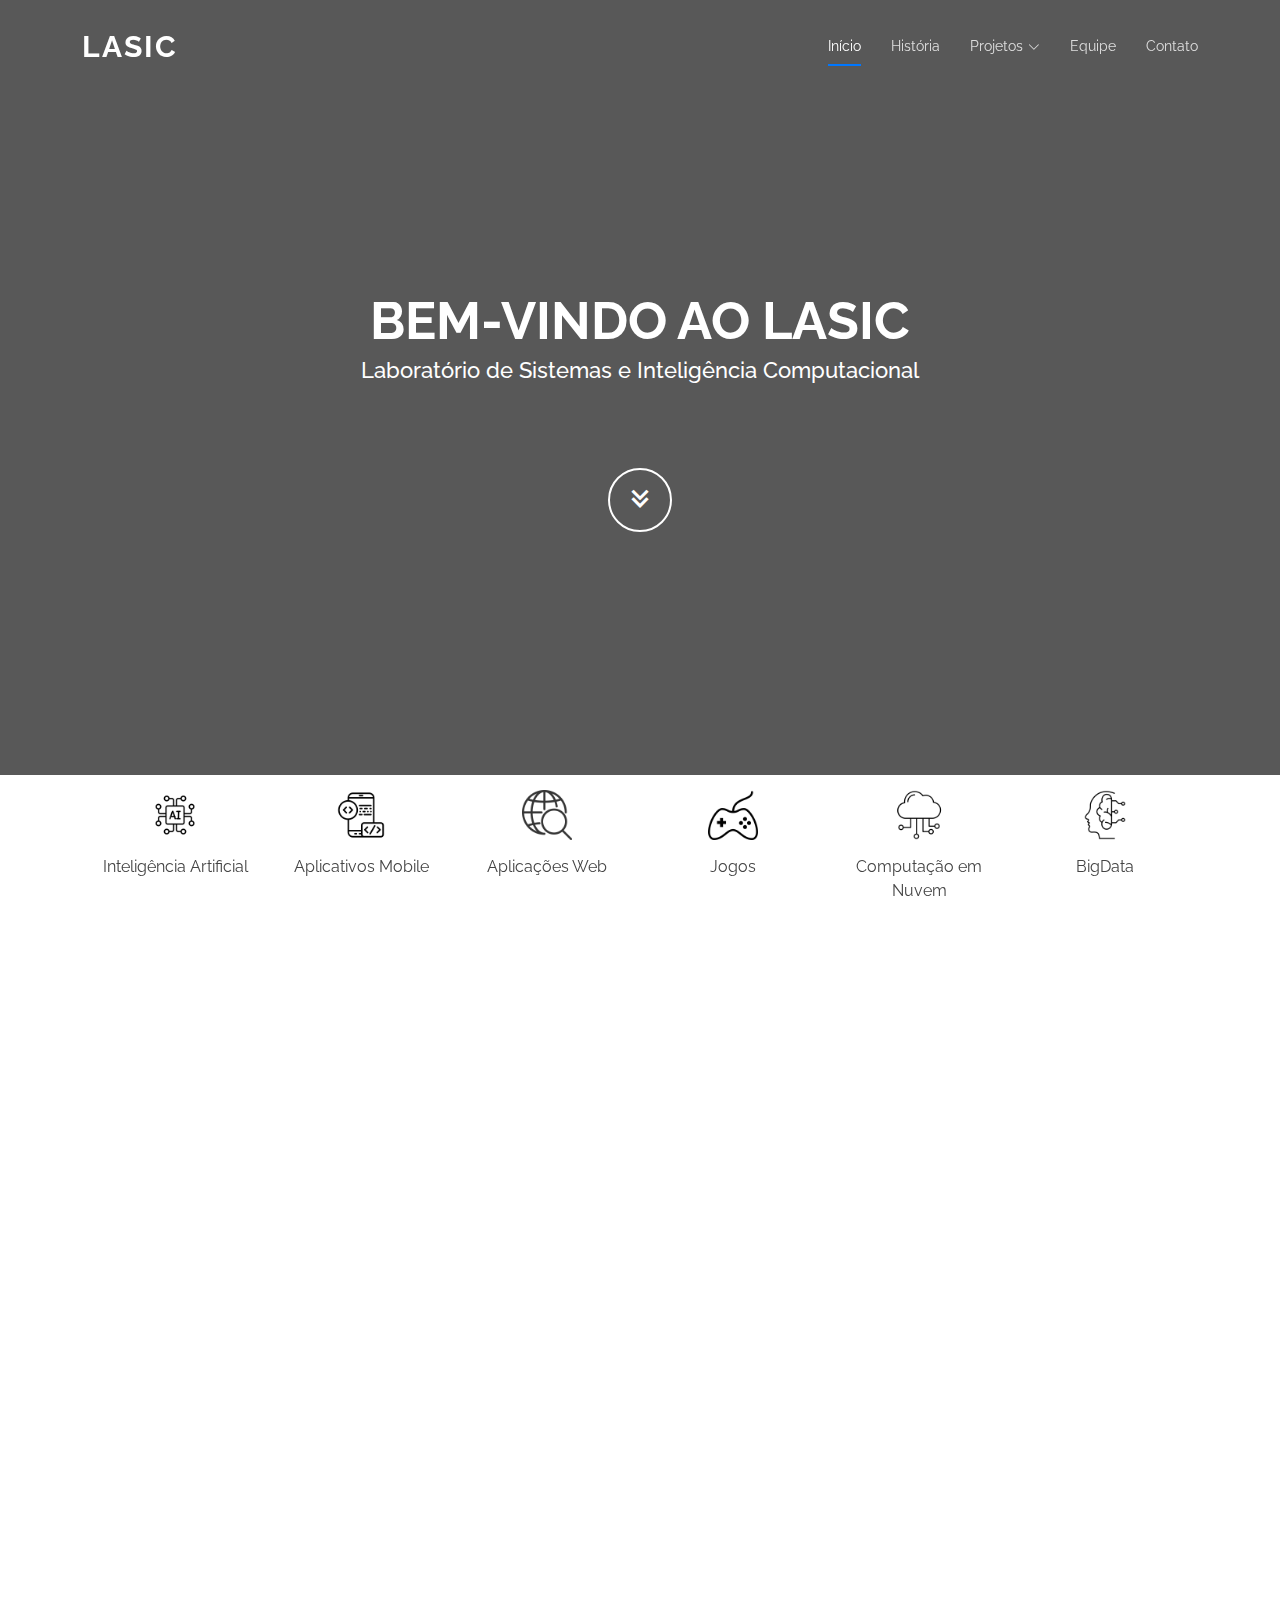
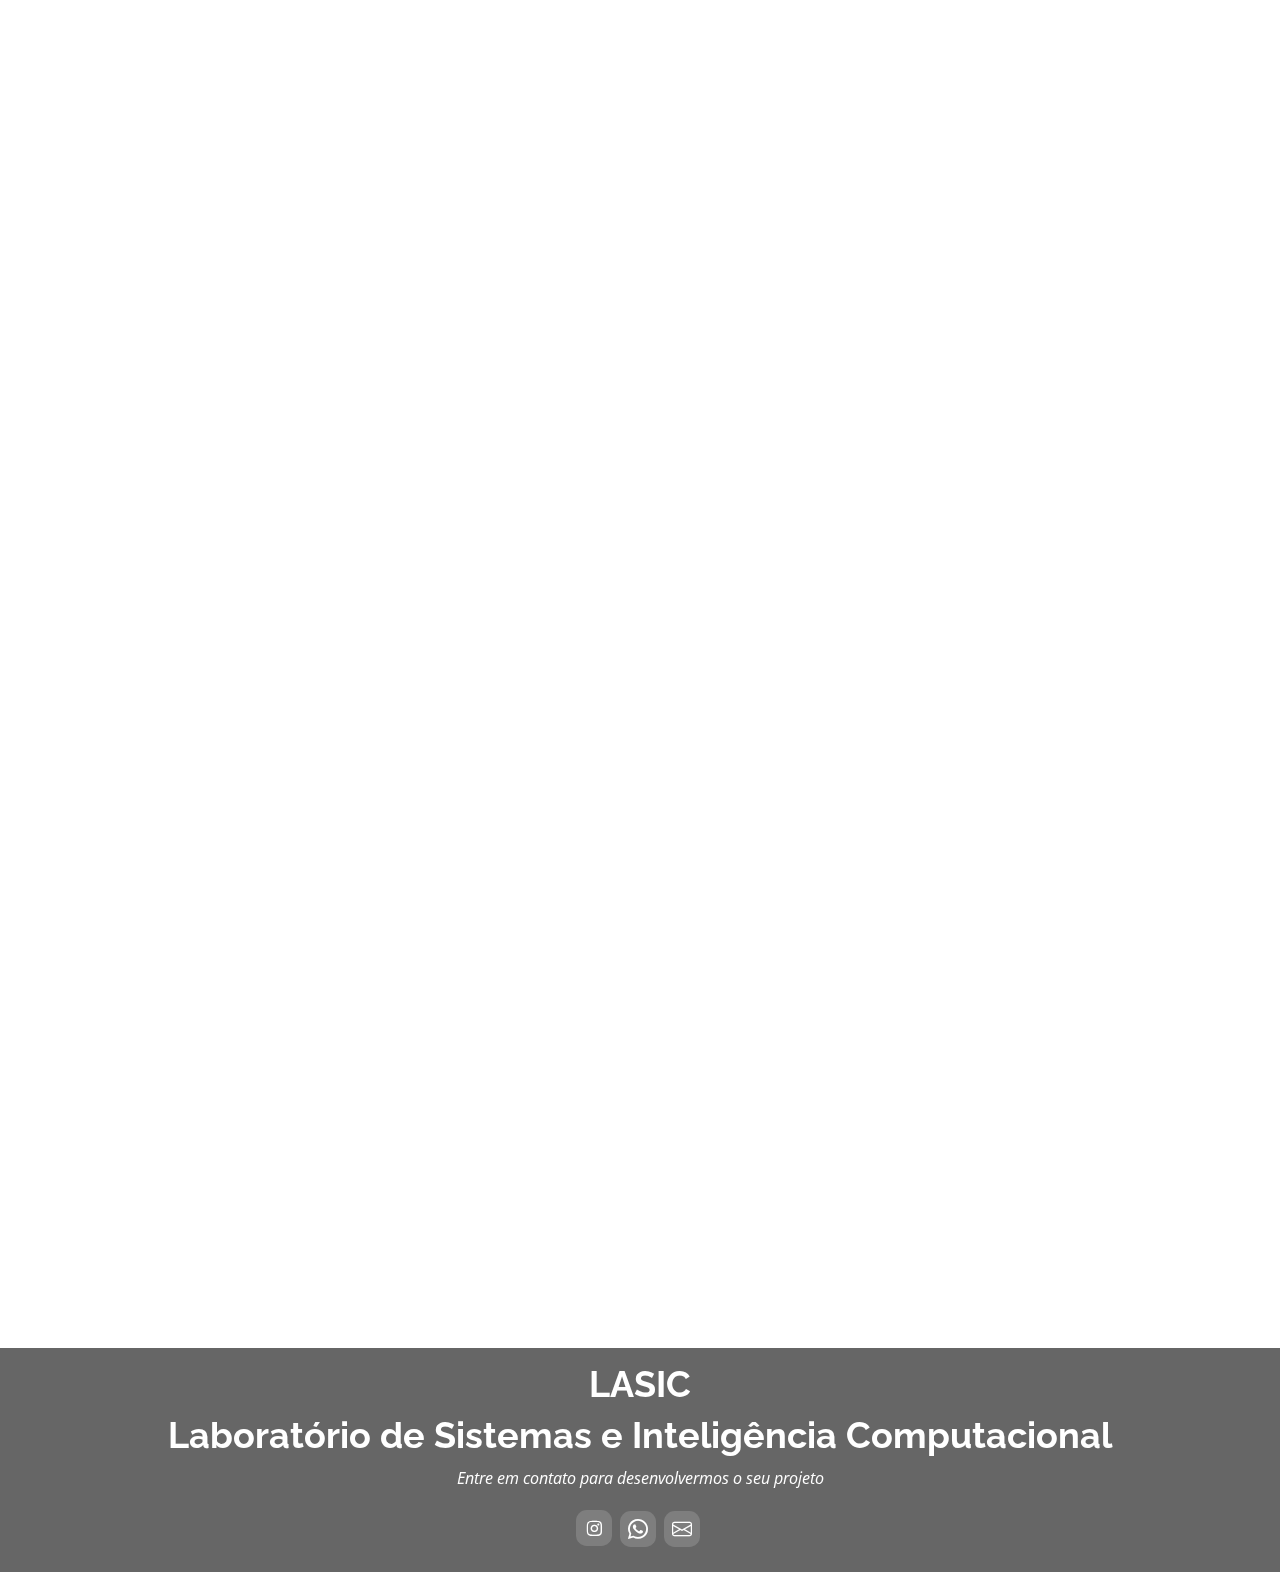
==== index.html @ ed7931cc "(letdev): development pop up chat" ====
<!DOCTYPE html>
<html lang="pt-BR">

<head>
  <meta charset="utf-8">
  <meta name="viewport" content="width=device-width, initial-scale=1, minimum-scale=1, maximum-scale=1" />

  <title>LASIC - Laboratório de Sistemas e Inteligência Computacional</title>
  <meta
    content="O LASIC (Laboratório de Sistemas e Inteligência Computacional) tem o objetivo de desenvolver soluções inovadoras que permitam transformar ideias em soluções para problemas enfrentados por pessoas e empresas."
    name="description">
  <meta content="Laboratório, Sistemas, Inteligencia, Computacional" name="keywords">

  <!-- Favicons -->
  <link href="assets/img/logo/LOGO LASIC.png" rel="icon">
  <link href="assets/img/logo/LOGO LASIC.png" rel="apple-touch-icon">

  <!-- Google Fonts -->
  <link
    href="https://fonts.googleapis.com/css?family=Open+Sans:300,300i,400,400i,600,600i,700,700i|Raleway:300,300i,400,400i,500,500i,600,600i,700,700i|Poppins:300,300i,400,400i,500,500i,600,600i,700,700i"
    rel="stylesheet">

  <!-- Vendor CSS Files -->
  <link href="assets/vendor/aos/aos.css" rel="stylesheet"> <!--Efeito subindo-->
  <link href="assets/vendor/bootstrap/css/bootstrap.min.css" rel="stylesheet"> <!--Ajusta imagens-->
  <link href="assets/vendor/bootstrap-icons/bootstrap-icons.css" rel="stylesheet"> <!--biblioteca de icones-->
  <link href="assets/vendor/boxicons/css/boxicons.min.css" rel="stylesheet"> <!--biblioteca icone hero-->
  <link href="assets/css/variables.css" rel="stylesheet">

  <!-- Template Main CSS File -->
  <link href="assets/css/style.css" rel="stylesheet">

  <!-- Template Chat CSS File -->
   <link rel="stylesheet" href="assets/css/chat.css">
</head>

<body>

  <!-- ======= Header ======= -->
  <header id="header" class="fixed-top d-flex justify-content-center header-transparent">
    <div class="container d-flex justify-content-between align-items-center position-relative">

      <div class="logo">
        <h1 class="text-light"><a href="index.html">LASIC</a></h1>
      </div>

      <nav id="navbar" class="navbar">
        <ul>
          <li><a class="nav-link scrollto active" href="#hero">Início</a></li>
          <li><a class="nav-link scrollto" href="#about">História</a></li>
          <li class="dropdown"><a href="#project"><span>Projetos</span> <i class="bi bi-chevron-down"></i></a>
            <ul>
              <li><a href="tcc.html">Artigos e TCC's</a></li>
              <li><a href="ic.html">Iniciação Científica</a></li>
              <li><a href="parcerias.html">Parcerias</a></li>
              <li><a href="evento.html">Extensão e Eventos</a></li>
            </ul>
          <li><a class="nav-link scrollto" href="equipe.html">Equipe</a></li>
          <li><a class="nav-link scrollto" href="#contact">Contato</a></li>
        </ul>
        <i class="bi bi-list mobile-nav-toggle"></i>
      </nav><!-- .navbar -->
    </div>
  </header><!-- End Header -->

  <!-- ======= Hero Section ======= -->
  <section id="hero" class="d-flex flex-column justify-content-center align-items-center">
    <div style="text-align: justify;" class="container text-center text-md-left" data-aos="fade-up">
      <h1>BEM-VINDO AO LASIC</h1>
      <h5>Laboratório de Sistemas e Inteligência Computacional</h5>
      <a href="#about" class="btn-get-started scrollto"><i class="bx bx-chevrons-down"></i></a>
    </div>
  </section><!-- End Hero -->

  <main id="main">

    <!-- ======= technology Section ======= -->
    <section id="tech" class="tech section-bg">
      <div class="container">

        <div class="row" data-aos="zoom-in">
          <ul>
            <li><img class="icon-image" src="assets\img\Icones\ia\ia.png"><br />Inteligência Artificial</li>
            <li><img class="icon-image" src="assets\img\Icones\mobile\mobile.png"><br />Aplicativos Mobile</li>
            <li><img class="icon-image" src="assets\img\Icones\web\web.png"><br />Aplicações Web</li>
            <li><img class="icon-image" src="assets\img\Icones\game\games.png"><br />Jogos</li>
            <li><img class="icon-image" src="assets\img\Icones\comp_nuvem\comp_nuvem.png"><br />Computação em Nuvem</li>
            <li><img class="icon-image" src="assets\img\Icones\bigdata\bigdata.png"><br />BigData</li>
          </ul>
        </div>

      </div>
    </section><!-- End technology Section -->

    <!-- ======= About Section ======= -->
    <section id="about" class="about">
      <div class="container" data-aos="fade-up">

        <div class="section-title">
          <h2>HISTÓRIA</h2>
        </div>

        <div class="row">
          <div class="col-xl-4 col-lg-4">
            <img src="assets/img/lab/lasic_caninde.jpg" class="img-lab" alt="">
            <img src="assets\img\lab\lasic_marac.jpg" class="img-lab" alt="" width="300" height="300">
          </div>

          <div style="text-align: justify;" class="col-xl-8 pt-0">
            <p>
              A partir da amizade, afinidade e o desejo de fazer um trabalho de software dentro do curso superior em
              Tecnologia em Redes de computadores no IFCE - Canindé, em 2014, os professores Henrique Leitão, Alisson
              Linhares e Alysson Bonetti iniciaram o projeto Feed de Notícias que acabou vindo a ser a semente para se
              criar um laboratório, onde pudessem ser executados projetos de software e possibilitasse impulsionar os
              alunos que tinham afinidade com as áreas.
            </p>

            <p>
              O LASIC surge oficialmente em 2015 no Campus Canindé, sendo destinado a fornecer condições de
              desenvolver projetos de iniciação científica como PIBIC, PIBIT, Extensão, e com estímulos Externos em
              parcerias com empresas, fomentando a interdisciplinaridade entre disciplinas e cursos, aproveitando
              também esses projetos como Trabalhos de Conclusão de Curso (TCC) dos cursos superiores do campus. Essa
              história vem rendendo bons frutos, uma vez que já teve a participação de mais de 30 alunos bolsistas e
              voluntários, diversos TCCs, artigos, indicações de prêmios internacionais, projetos de pesquisas,
              inovações tecnológicas, softwares, jogos e eventos.
            </p>

            <p>
              Em 2019, o professor Henrique Leitão foi transferido para o campus Maracanaú, onde desloca o LASIC e
              inicia um novo ciclo no local. Com o foco de aproximar ensino e prática, o LASIC tem o objetivo de
              desenvolver soluções inovadoras que permitam transformar ideias em soluções para problemas enfrentados
              por pessoas e empresas. A finalidade é gerar oportunidades aos alunos, professores e colaboradores para
              se desenvolverem tecnicamente através de projetos tecnológicos que impactem as pessoas e à sociedade.
              Atualmente, o laboratório concentra-se no desenvolvimento de novos projetos nas áreas de Jogos Digitais,
              Softwares e Inteligência Artificial.
            </p>
          </div>
        </div>
      </div>
    </section><!-- End About Section -->

    <!-- ======= Services Section ======= -->
    <section id="project" class="project section-bg">
      <div class="container" data-aos="fade-up">

        <div class="section-title">
          <h2>PROJETOS</h2>
        </div>

        <div class="row">
          <div class="col-xl-3 col-md-6 d-flex align-items-stretch" data-aos="zoom-in" data-aos-delay="100">
            <div class="icon-box">
              <div class="icon"><i class="bi bi-card-text"></i></div>
              <h4><a href="tcc.html">Artigos e TCC's</a></h4>
              <p> Buscamos a criação de artigos e TCCs como forma de expor
                cientificamente o que foi desenvolvido e realizado dentro dos
                projetos executados. Aproveitar o conhecimento adquirido ao
                longo do projeto pelos alunos, torna a escrita acadêmica mais
                fácil, uma vez que o aluno consegue ver a aplicação prática
                desse saber.</p>
            </div>
          </div>

          <div class="col-xl-3 col-md-6 d-flex align-items-stretch mt-4 mt-md-0" data-aos="zoom-in"
            data-aos-delay="200">
            <div class="icon-box">
              <div class="icon"><i class="bi bi-file-earmark-text"></i></div>
              <h4><a href="ic.html">Iniciação Científica</a></h4>
              <p>Os projetos de iniciação científica são parte efetiva no
                currículo acadêmicos nos alunos do laboratório, através deles
                são produzidos artigos, TCCs e produtos. Atualmente alguns
                estão em fase de desenvolvimento e devidamente cadastrados na
                plataforma NL da pró-reitora de Pesquisa e Inovação do IFCE.</p>
            </div>
          </div>

          <div class="col-xl-3 col-md-6 d-flex align-items-stretch mt-4 mt-xl-0" data-aos="zoom-in"
            data-aos-delay="300">
            <div class="icon-box">
              <div class="icon"><i class="bi bi-people-fill"></i></div>
              <h4><a href="parcerias.html">Parcerias</a></h4>
              <p>O LASIC desenvolveu projetos inovadores com financiamento da EMBRAPII, atendendo às
                demandas do setor privado. Empresas colaboraram com a execução dos projetos, proporcionando acesso a
                novas tecnologias e enriquecendo o conhecimento prático dos alunos e professores envolvidos.</p>
            </div>
          </div>

          <div class="col-xl-3 col-md-6 d-flex align-items-stretch mt-4 mt-xl-0" data-aos="zoom-in"
            data-aos-delay="400">
            <div class="icon-box">
              <div class="icon"><i class="bi bi-calendar4-event"></i></div>
              <h4><a href="evento.html">Extensão e Eventos</a></h4>
              <p> Os projetos desenvolvidos têm como objetivo estabelecer uma conexão significativa com a comunidade
                além do campus. Ao longo do tempo, uma variedade de iniciativas foi implementada, proporcionando
                conhecimento e benefícios a várias pessoas.</p>
            </div>
          </div>

        </div>

      </div>
    </section><!-- End Services Section -->

    <!-- ======= Contact Section ======= -->
    <section id="contact" class="contact">
      <div class="container" data-aos="fade-up">

        <div class="section-title">
          <h2>CONTATO</h2>
        </div>

        <div class="row no-gutters justify-content-center" data-aos="fade-up">

          <div class="col-lg-5 d-flex align-items-stretch">
            <div class="info">
              <div class="address">
                <i class="bi bi-geo-alt"></i>
                <h4>Localização:</h4>
                <p>IFCE - Bloco 3 (Ciência da Computação)</p>
                <p>Av. Parque Central, 1315, Distrito Industrial I, Maracanaú - CE, 61939-140, Brasil</p>

              </div>

              <div class="email mt-4">
                <i class="bi bi-envelope"></i>
                <h4>Email:</h4>
                <p>lasicifce@gmail.com</p>
              </div>

              <div class="phone mt-4">
                <i class="bi bi-phone"></i>
                <h4>Telefone:</h4>
                <p> +55 (85) 99773-0961</p>
              </div>

            </div>

          </div>

          <div class="col-lg-7 d-flex align-items-stretch">
            <iframe style="border:0; width: 100%; height: 100%;"
              src="https://www.google.com/maps/embed?pb=!1m18!1m12!1m3!1d3980.710870027409!2d-38.61391362635708!3d-3.872060396101729!2m3!1f0!2f0!3f0!3m2!1i1024!2i768!4f13.1!3m3!1m2!1s0x7c752117820684d%3A0x50bac00cac892a1d!2sInstituto%20Federal%20de%20Educa%C3%A7%C3%A3o%2C%20Ci%C3%AAncia%20e%20Tecnologia%20do%20Cear%C3%A1%20%7C%20Campus%20Maracana%C3%BA!5e0!3m2!1spt-BR!2sbr!4v1710796742865!5m2!1spt-BR!2sbr"
              frameborder="0" allowfullscreen>
            </iframe>
          </div>

        </div>

      </div>
    </section><!-- End Contact Section -->

  </main><!-- End #main -->

  <!-- ======= Footer ======= -->
  <footer id="footer">
    <div class="container">
      <h3>LASIC</h3>
      <h3>Laboratório de Sistemas e Inteligência Computacional</h3>
      <p>Entre em contato para desenvolvermos o seu projeto</p>
      <div class="social-links">
        <a href="https://www.instagram.com/lasicifce" target="_blank" class="instagram"><i
            class="bx bxl-instagram"></i></a>
        <a href="https://api.whatsapp.com/send?phone=558597730961" target="_blank" class="Whatsapp"><i
            class="bi bi-whatsapp"></i></a>
        <!-- <a href="#" target="_blank" class="linkedin"><i class="bi bi-linkedin"></i></a> -->
        <a href="mailto:lasicifce@gmail.com" target="_blank" class="gmail"><i class="bi bi-envelope"></i></a>
      </div>
    </div>
  </footer><!-- End Footer -->

  <div id="preloader"></div> <!--botão para subir-->
  <a href="#" class="back-to-top d-flex align-items-center justify-content-center"><i class="bi bi-arrow-up-short"></i>
  </a>

  <!-- ======= Chat ======== -->
    <div id="chat-pop">
      <span class="chat-popup-close">X</span>
      <img src="assets/img/chat/chat-popup2.png" alt="ChatBot Precisa de ajuda?">
    </div>

    <div id="chat-box">
      <div id="chat-backgrownd">
        <div id="chat-bacecalho">

        </div>
        <div id="chat-chat">

        </div>
        <div id="chat-input">

        </div>
      </div>
    </div>
  <!-- End chat -->

  <!-- Vendor JS Files -->
  <script src="assets/vendor/aos/aos.js"></script>
  <script src="assets/vendor/bootstrap/js/bootstrap.bundle.min.js"></script>

  <!-- Template Main JS File -->
  <script src="assets/js/main.js"></script>

</body>

</html>
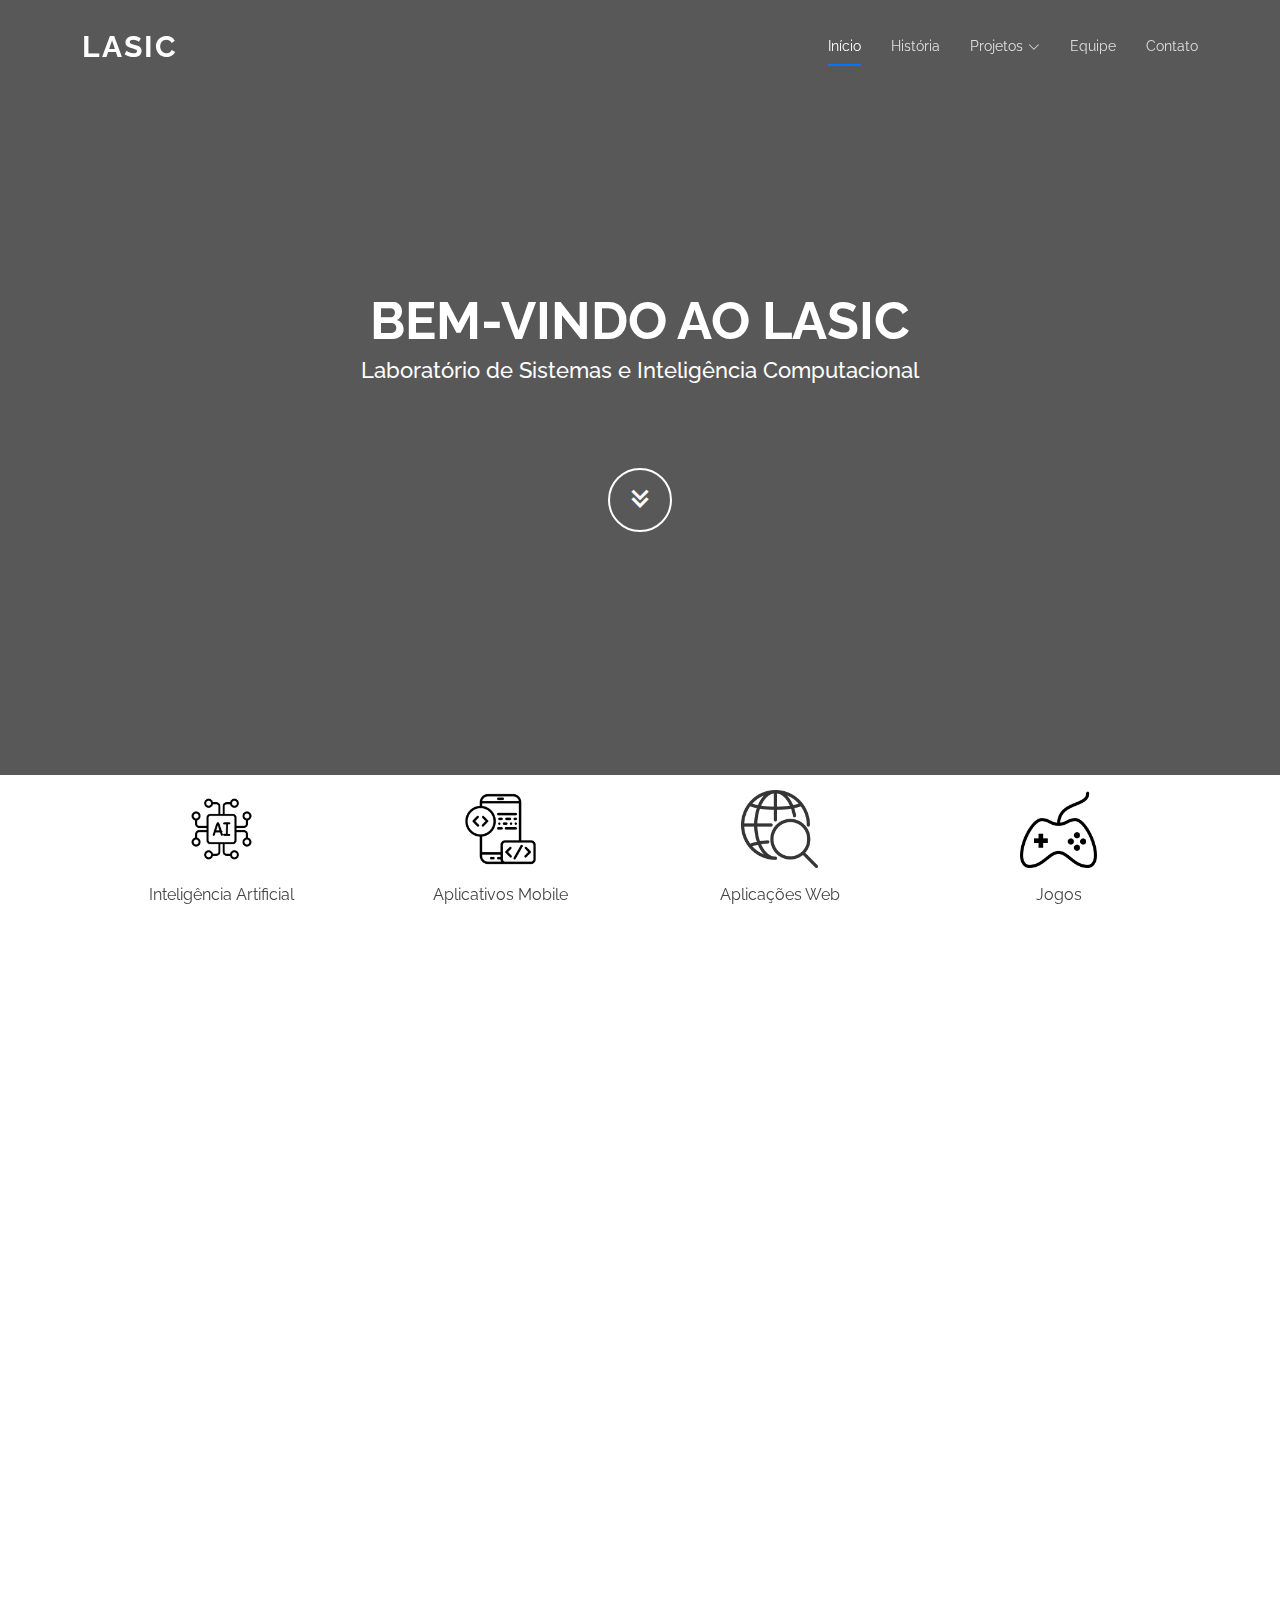
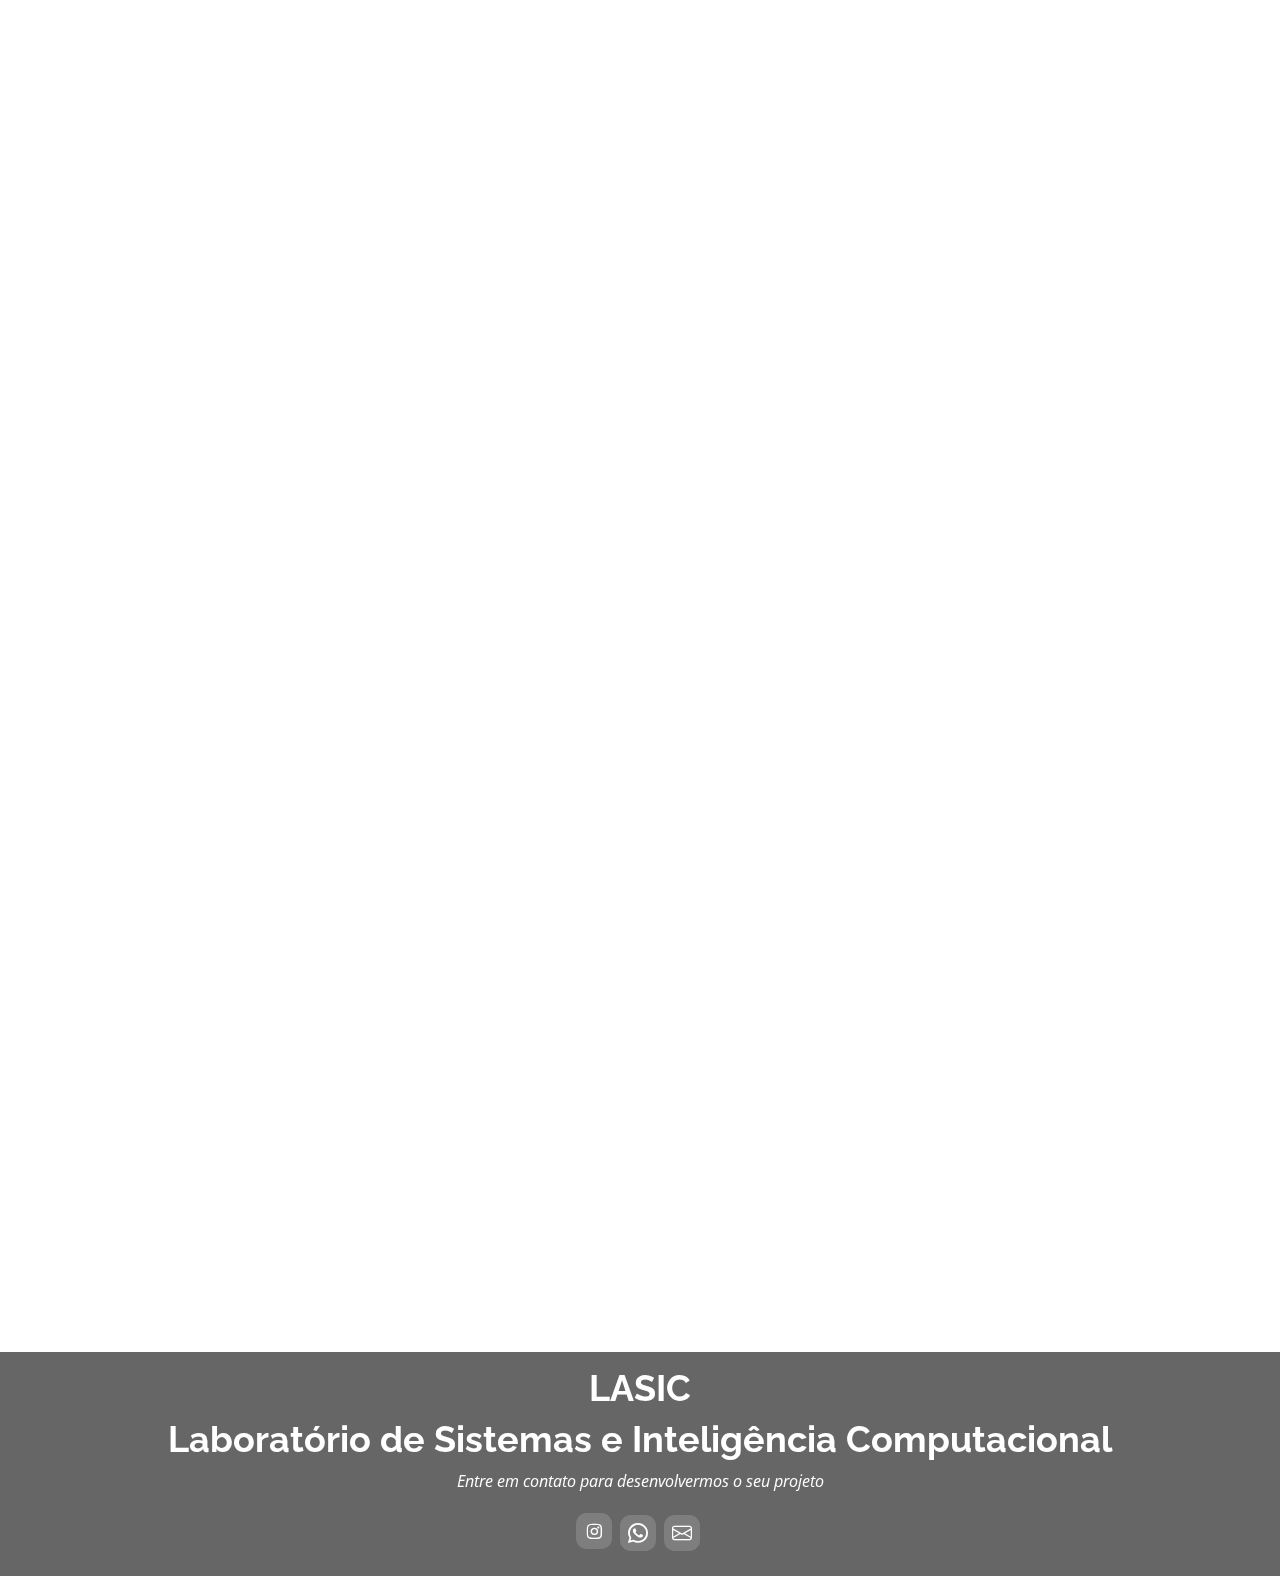
==== commit 1ee62303: "criar componente de chat removivel" ====
--- a/index.html
+++ b/index.html
@@ -84,8 +84,6 @@
             <li><img class="icon-image" src="assets\img\Icones\mobile\mobile.png"><br />Aplicativos Mobile</li>
             <li><img class="icon-image" src="assets\img\Icones\web\web.png"><br />Aplicações Web</li>
             <li><img class="icon-image" src="assets\img\Icones\game\games.png"><br />Jogos</li>
-            <li><img class="icon-image" src="assets\img\Icones\comp_nuvem\comp_nuvem.png"><br />Computação em Nuvem</li>
-            <li><img class="icon-image" src="assets\img\Icones\bigdata\bigdata.png"><br />BigData</li>
           </ul>
         </div>
 
--- a/assets/css/style.css
+++ b/assets/css/style.css
@@ -438,7 +438,8 @@
 
 @media (max-width: 990px) {
   #hero {
-    margin-top: 60px;
+    /* margin-top: 60px; */
+    height: 100vh;
   }
 }
 
--- a/assets/css/chat.css
+++ b/assets/css/chat.css
@@ -1,6 +1,11 @@
+body{
+    height: 300vh;
+}
+
+
 #chat-pop{
     display: flex;
-    width: 23vw;
+    width: 14vw;
     position: fixed;
     visibility: hidden;
     opacity: 0;
@@ -15,7 +20,7 @@
     opacity: 1;
 }
 #chat-pop img{
-    width: 22vw;
+    width: 12vw;
     cursor: pointer;
 
 }
@@ -28,7 +33,7 @@
     font-size: 1em;
     display: flex;
     position: fixed;
-    z-index: 999;
+    z-index: 996;
     margin-left: 10px;
     margin-top: 20px;
     transition: 0.3s;
@@ -38,3 +43,116 @@
     opacity: 1;
 }
 
+#chat-box{
+    display: flex;
+    width: 25vw;
+    height: 50vh;
+    position: fixed;
+    visibility: hidden;
+    opacity: 0;
+    right: 15px;
+    bottom: 15px;
+    z-index: 997;
+    transition: all 0.4s;
+}
+#chat-box.active{
+    visibility: visible;
+    opacity: 1;
+}
+#chat-backgrownd{
+    width: 100%;
+    height: 100%;
+    background-color: black;
+    border-radius: 15px;
+    box-shadow: 2px 2px 10px rgba(0, 0, 0, 0.4);
+}
+
+#chat-cabecalho{
+    display: flex;
+    width: 100%;
+    height: 15%;
+    background-color: white;
+    align-self: baseline;
+    border-radius: 15px 15px 0px 0px;
+    align-items: center;
+    justify-content: space-between;
+    box-shadow: 2px 2px 10px rgba(0, 0, 0, 0.4);
+    /* padding: 5px 15px; */
+}
+#chat-cabecalho img{
+    width: 23%;
+    padding-left: 10px;
+}
+#chat-cabecalho i{
+    padding: 15px;
+    cursor: pointer;
+}
+#chat-chat{
+    width: 100%;
+    height: 70%;
+}
+#chat-input{
+    display: flex;
+    background-color: white;
+    width: 100%;
+    align-self: flex-end;
+    height: 15%;
+    border-radius: 0px 0px 15px 15px;
+    align-items: center;
+    justify-content: space-between;
+}
+#chat-input-div{
+    padding-left: 10px;
+}
+#chat-input-div input{
+    width: 90%;
+    height: 97%;
+    font-size: 1.2em;
+    border: none;
+}
+
+#chat-input-div input:focus{
+    outline: 0px;
+
+}
+#chat-submit-btn{
+    margin-right: 10px;
+    border: none;
+    background-color: white;
+
+
+}
+#chat-submit-btn i {
+    font-size: 1.8em;
+}
+
+/* ===============MIDIAS GIGANTES================== */
+@media (min-width: 1024px) {
+    #chat-pop img {
+        width: 27vw;
+    }
+    #chat-pop {
+        width: 29vw;
+    }
+    .chat-popup-close{
+        margin-left: 10px;
+        margin-top: 15px;
+    }
+}
+
+
+/* =========MIDIAS PEQUENAS================ */
+@media (max-width: 990px) {
+
+    #chat-pop img{
+        width: 38vw;
+    }
+    #chat-pop {
+        width: 40vw;
+    }
+    .chat-popup-close{
+        margin-left: 0px;
+        margin-top: 5px;
+    }
+}
+
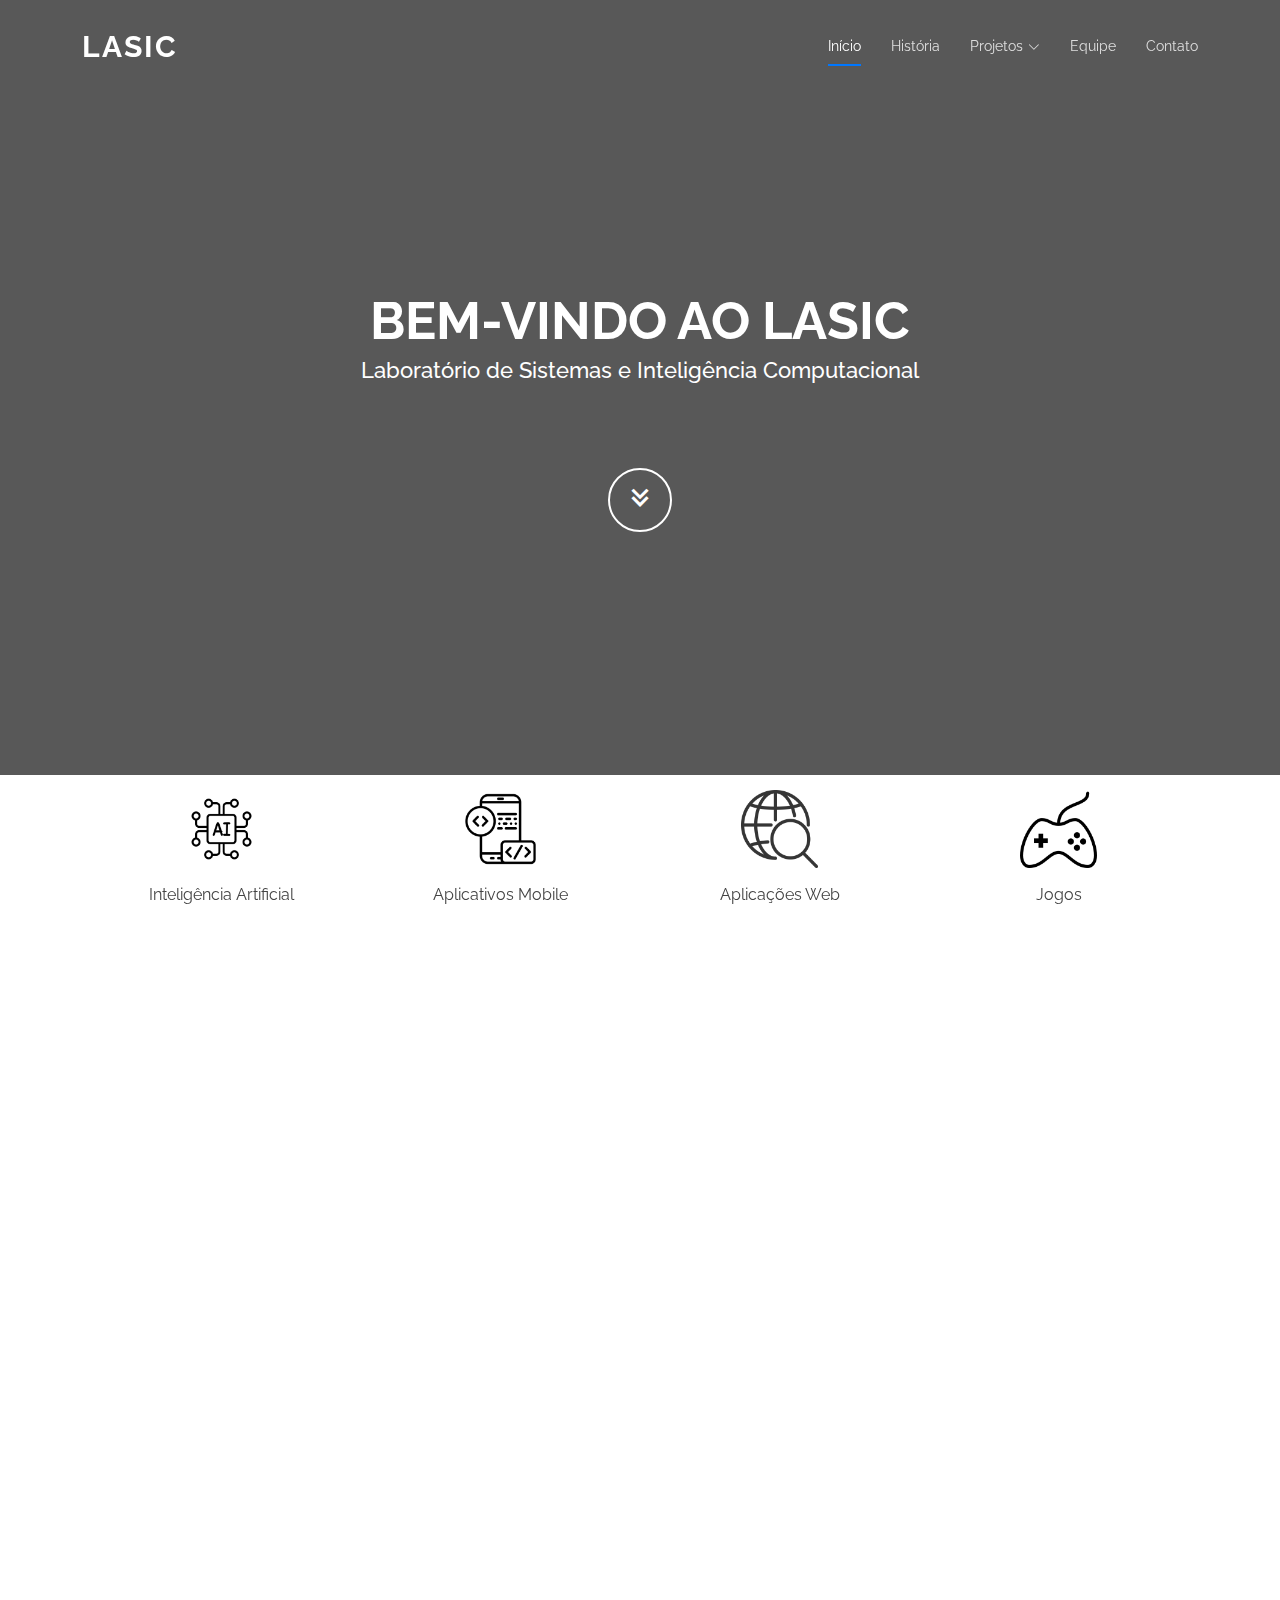
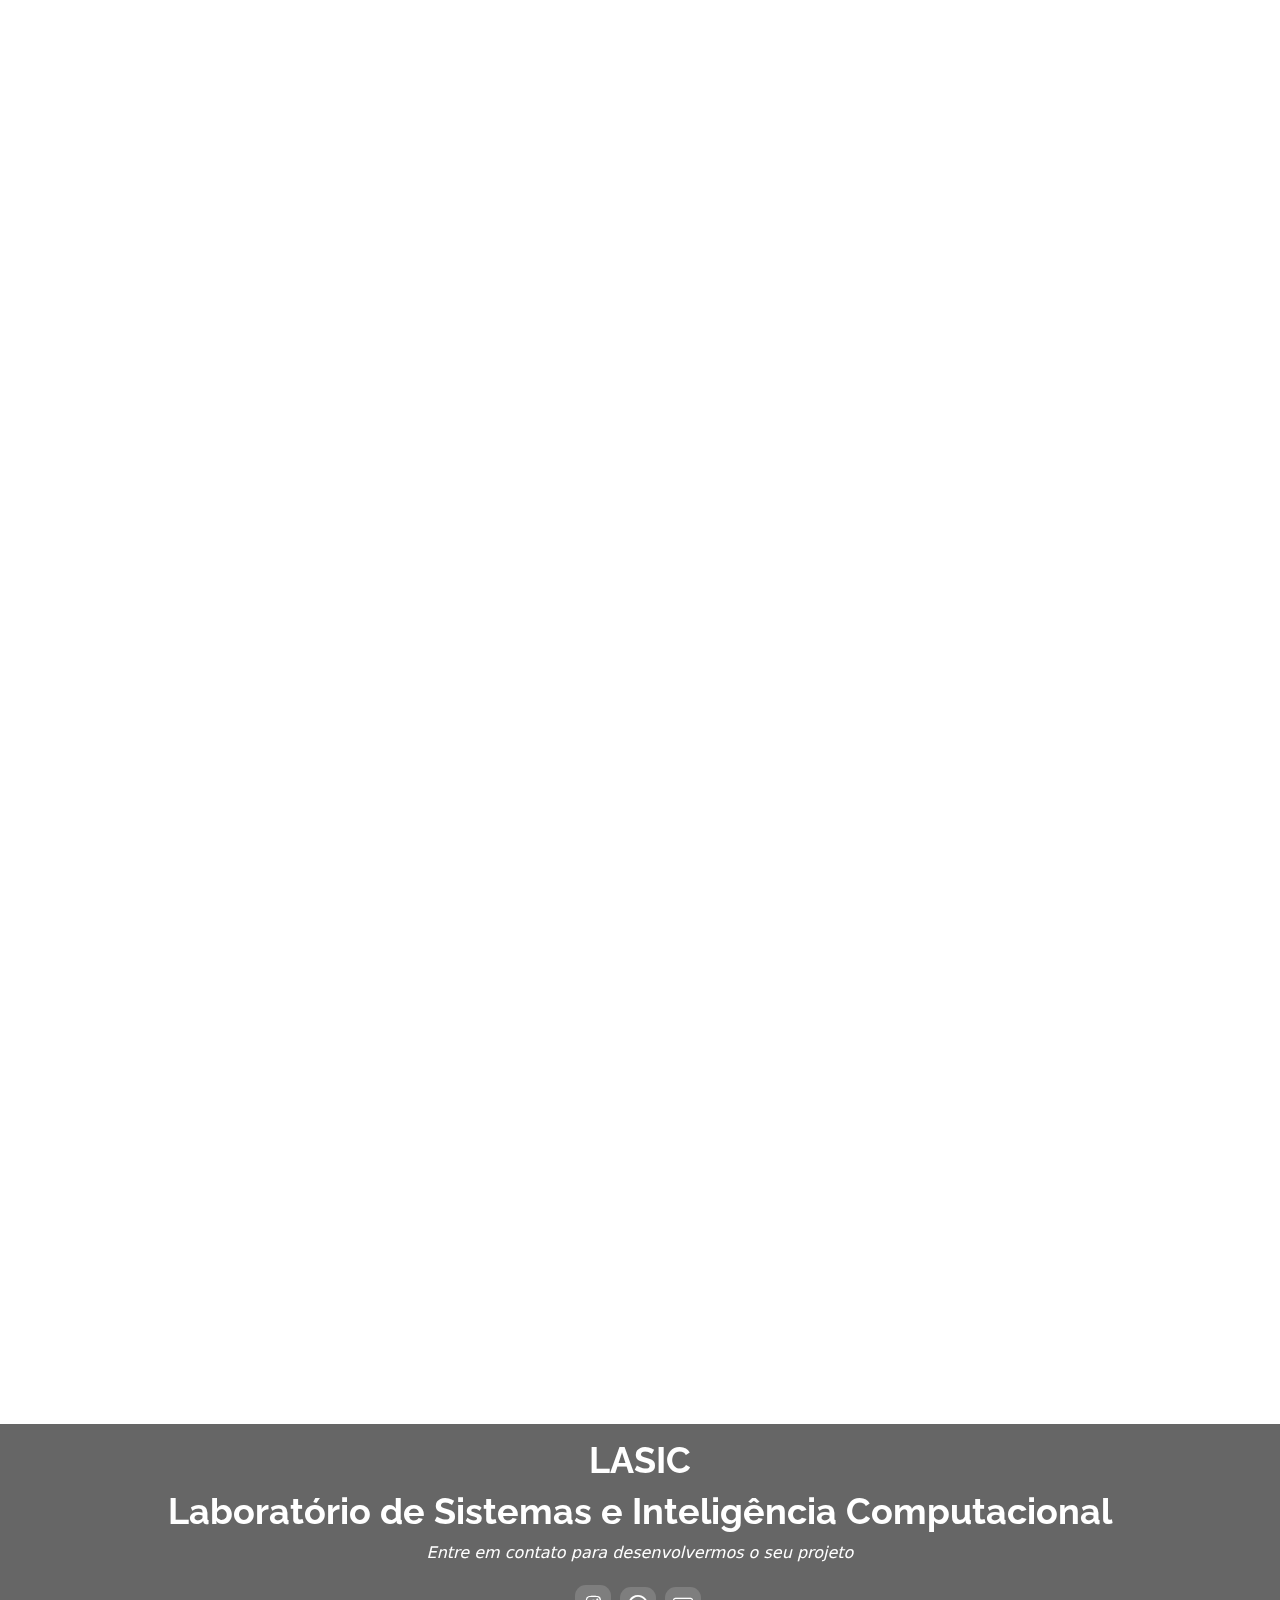
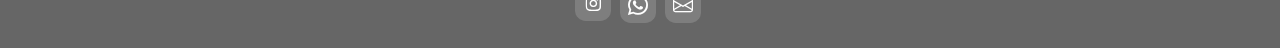
==== commit d89b7799: "development(letdev): creation of dynamic and interactive chat" ====
--- a/index.html
+++ b/index.html
@@ -270,27 +270,6 @@
   <a href="#" class="back-to-top d-flex align-items-center justify-content-center"><i class="bi bi-arrow-up-short"></i>
   </a>
 
-  <!-- ======= Chat ======== -->
-    <div id="chat-pop">
-      <span class="chat-popup-close">X</span>
-      <img src="assets/img/chat/chat-popup2.png" alt="ChatBot Precisa de ajuda?">
-    </div>
-
-    <div id="chat-box">
-      <div id="chat-backgrownd">
-        <div id="chat-bacecalho">
-
-        </div>
-        <div id="chat-chat">
-
-        </div>
-        <div id="chat-input">
-
-        </div>
-      </div>
-    </div>
-  <!-- End chat -->
-
   <!-- Vendor JS Files -->
   <script src="assets/vendor/aos/aos.js"></script>
   <script src="assets/vendor/bootstrap/js/bootstrap.bundle.min.js"></script>
--- a/assets/css/chat.css
+++ b/assets/css/chat.css
@@ -1,8 +1,16 @@
+
 body{
     height: 300vh;
-}
-
-
+    font-family: system-ui, -apple-system, BlinkMacSystemFont, 'Segoe UI', Roboto, Oxygen, Ubuntu, Cantarell, 'Open Sans', 'Helvetica Neue', sans-serif;
+}
+
+/* CLASSE QUE TORNA ELEMENTOS VISIVEIS */
+.active{
+    visibility: visible !important; 
+    opacity: 1 !important;
+}
+
+/* POP UP CHAT BALLOON */
 #chat-pop{
     display: flex;
     width: 14vw;
@@ -11,18 +19,12 @@
     opacity: 0;
     right: 15px;
     bottom: 15px;
-    z-index: 995;
     transition: all 0.4s;
 }
 
-#chat-pop.active {
-    visibility: visible;
-    opacity: 1;
-}
 #chat-pop img{
     width: 12vw;
     cursor: pointer;
-
 }
 .chat-popup-close{
     visibility: hidden;
@@ -33,16 +35,13 @@
     font-size: 1em;
     display: flex;
     position: fixed;
-    z-index: 996;
     margin-left: 10px;
     margin-top: 20px;
     transition: 0.3s;
 }
-.chat-popup-close.active{
-    visibility: visible;
-    opacity: 1;
-}
-
+
+
+/* CHAT BOX  */
 #chat-box{
     display: flex;
     width: 25vw;
@@ -52,28 +51,26 @@
     opacity: 0;
     right: 15px;
     bottom: 15px;
-    z-index: 997;
     transition: all 0.4s;
 }
-#chat-box.active{
-    visibility: visible;
-    opacity: 1;
-}
+
+/* CHAT BOX BACKGROWND */
 #chat-backgrownd{
     width: 100%;
     height: 100%;
-    background-color: black;
-    border-radius: 15px;
+    background-color: rgb(25, 25, 25);
+    border-radius: 1px;
     box-shadow: 2px 2px 10px rgba(0, 0, 0, 0.4);
 }
 
+/* CHAT BOX CABECALHO */
 #chat-cabecalho{
     display: flex;
     width: 100%;
     height: 15%;
     background-color: white;
     align-self: baseline;
-    border-radius: 15px 15px 0px 0px;
+    border-radius: 1px 1px 0px 0px;
     align-items: center;
     justify-content: space-between;
     box-shadow: 2px 2px 10px rgba(0, 0, 0, 0.4);
@@ -84,23 +81,50 @@
     padding-left: 10px;
 }
 #chat-cabecalho i{
-    padding: 15px;
     cursor: pointer;
-}
-#chat-chat{
+    font-size: 1.4em;
+    margin-right: 20px;
+}
+
+/* CHAT INTERECTIONS SECTION */
+#chat-container{
     width: 100%;
     height: 70%;
-}
+    overflow-y: scroll;
+    
+}
+
+/* CHAT CONTTEXT */
+#chat-context{
+    position: absolute;
+    left: 0;
+    top: 85%;
+    display: grid;
+    visibility: hidden;
+    opacity: 0;
+    width: 100%;
+    height: 20%;
+}
+
+/* CHAT INPUT */
 #chat-input{
     display: flex;
-    background-color: white;
-    width: 100%;
+    position: absolute;
+    z-index: 2;
+    left: 0;
+    top: 85%;
+
+    background-color: white;
+    width: 100%;
+    height: 15%;
+    opacity: 0;
+    visibility: hidden;
     align-self: flex-end;
-    height: 15%;
-    border-radius: 0px 0px 15px 15px;
+    border-radius: 0px 0px 1px 1px;
     align-items: center;
     justify-content: space-between;
 }
+
 #chat-input-div{
     padding-left: 10px;
 }
@@ -109,6 +133,7 @@
     height: 97%;
     font-size: 1.2em;
     border: none;
+    padding-left: 10px
 }
 
 #chat-input-div input:focus{
@@ -116,15 +141,43 @@
 
 }
 #chat-submit-btn{
-    margin-right: 10px;
+    margin-right: 15px;
     border: none;
     background-color: white;
-
-
 }
 #chat-submit-btn i {
     font-size: 1.8em;
 }
+
+/* CHAT CHAT */
+#chat-chat{
+    padding: 15px;
+    display: flex;
+    box-sizing: border-box;
+    width: 100%;
+    flex-direction: column;
+}
+/* MESSAGE BALLOONS  */
+.msg{
+    border-radius: 3px;
+    padding: 10px;
+    max-width: 80%;
+    margin: 5px;
+    word-wrap: break-word;
+}
+.msg-bot{
+    background-color: white;
+    align-self: flex-start;
+
+}
+.msg-user{
+    background-color: rgb(200, 200, 200);
+    align-self: flex-end;
+}
+
+
+
+
 
 /* ===============MIDIAS GIGANTES================== */
 @media (min-width: 1024px) {
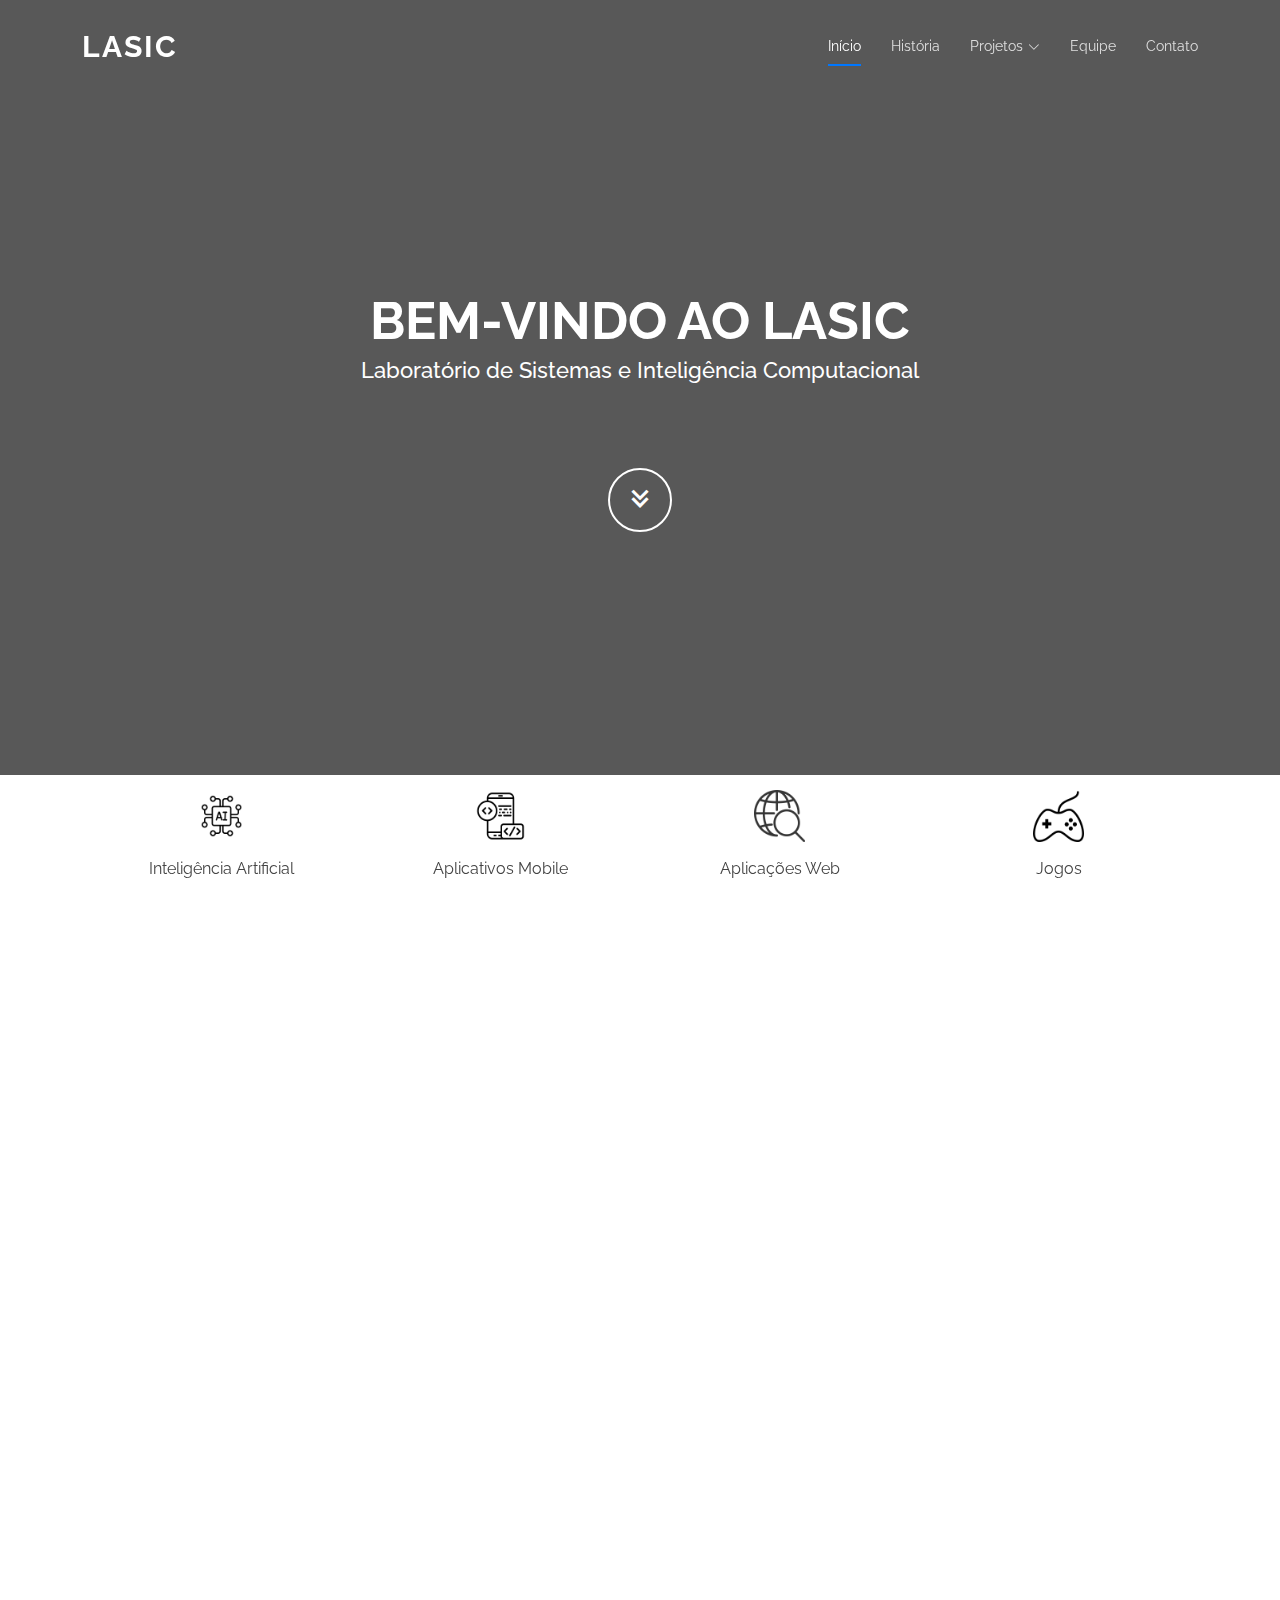
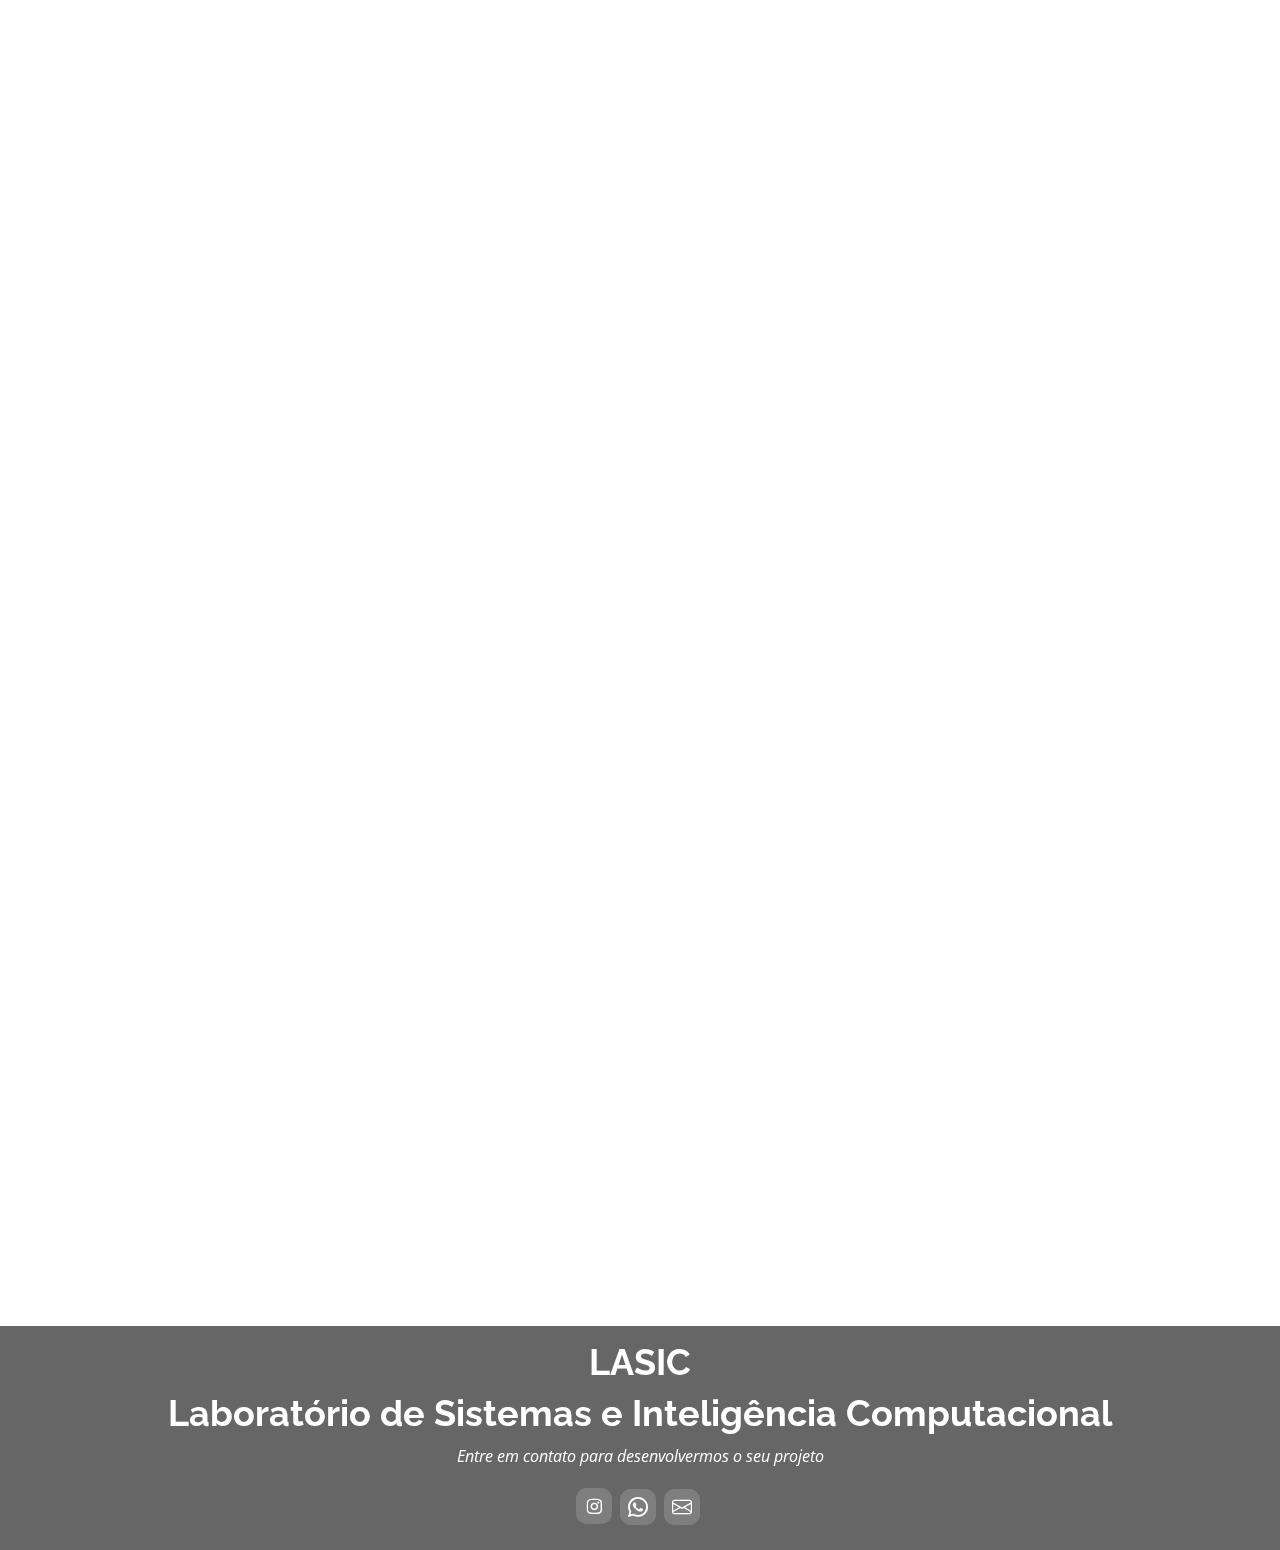
==== commit b45f0c8c: "Site Oficial" ====
--- a/index.html
+++ b/index.html
@@ -29,9 +29,6 @@
 
   <!-- Template Main CSS File -->
   <link href="assets/css/style.css" rel="stylesheet">
-
-  <!-- Template Chat CSS File -->
-   <link rel="stylesheet" href="assets/css/chat.css">
 </head>
 
 <body>
@@ -55,8 +52,10 @@
               <li><a href="parcerias.html">Parcerias</a></li>
               <li><a href="evento.html">Extensão e Eventos</a></li>
             </ul>
+
           <li><a class="nav-link scrollto" href="equipe.html">Equipe</a></li>
           <li><a class="nav-link scrollto" href="#contact">Contato</a></li>
+
         </ul>
         <i class="bi bi-list mobile-nav-toggle"></i>
       </nav><!-- .navbar -->
@@ -235,6 +234,7 @@
 
           </div>
 
+            <!-- google maps -->
           <div class="col-lg-7 d-flex align-items-stretch">
             <iframe style="border:0; width: 100%; height: 100%;"
               src="https://www.google.com/maps/embed?pb=!1m18!1m12!1m3!1d3980.710870027409!2d-38.61391362635708!3d-3.872060396101729!2m3!1f0!2f0!3f0!3m2!1i1024!2i768!4f13.1!3m3!1m2!1s0x7c752117820684d%3A0x50bac00cac892a1d!2sInstituto%20Federal%20de%20Educa%C3%A7%C3%A3o%2C%20Ci%C3%AAncia%20e%20Tecnologia%20do%20Cear%C3%A1%20%7C%20Campus%20Maracana%C3%BA!5e0!3m2!1spt-BR!2sbr!4v1710796742865!5m2!1spt-BR!2sbr"
@@ -272,7 +272,7 @@
 
   <!-- Vendor JS Files -->
   <script src="assets/vendor/aos/aos.js"></script>
-  <script src="assets/vendor/bootstrap/js/bootstrap.bundle.min.js"></script>
+  <!-- <script src="assets/vendor/bootstrap/js/bootstrap.bundle.min.js"></script> -->
 
   <!-- Template Main JS File -->
   <script src="assets/js/main.js"></script>
--- a/assets/css/style.css
+++ b/assets/css/style.css
@@ -109,12 +109,6 @@
   padding: 0;
   margin: 0;
   max-height: 40px;
-}
-
-@media (max-width: 992px) {
-  #header {
-    height: 60px;
-  }
 }
 
 /*--------------------------------------------------------------
@@ -438,8 +432,7 @@
 
 @media (max-width: 990px) {
   #hero {
-    /* margin-top: 60px; */
-    height: 100vh;
+    height: calc(100vh - 60px);
   }
 }
 
@@ -449,7 +442,7 @@
     line-height: 36px;
   }
 
-  #hero h2 {
+  #hero h5 {
     font-size: 18px;
     line-height: 24px;
     margin-bottom: 30px;
@@ -491,12 +484,11 @@
 }
 
 #tech img {
-  max-width: 30%;
+  max-width: 20%;
   transition: all 0.4s ease-in-out;
   display: block;
   display: inline-block;
   padding: 15px 0;
-  filter: grayscale(100);
   width: 50px;
 }
 
@@ -524,7 +516,7 @@
 
 @media (max-width: 768px) {
   .tech img {
-    max-width: 40%;
+    max-width: 20%;
   }
 }
 
@@ -536,7 +528,7 @@
 
 @media (max-width: 576px) {
   #tech ul li {
-    flex: 1 0 100%;
+    flex: 1 0 45%;
   }
 }
 
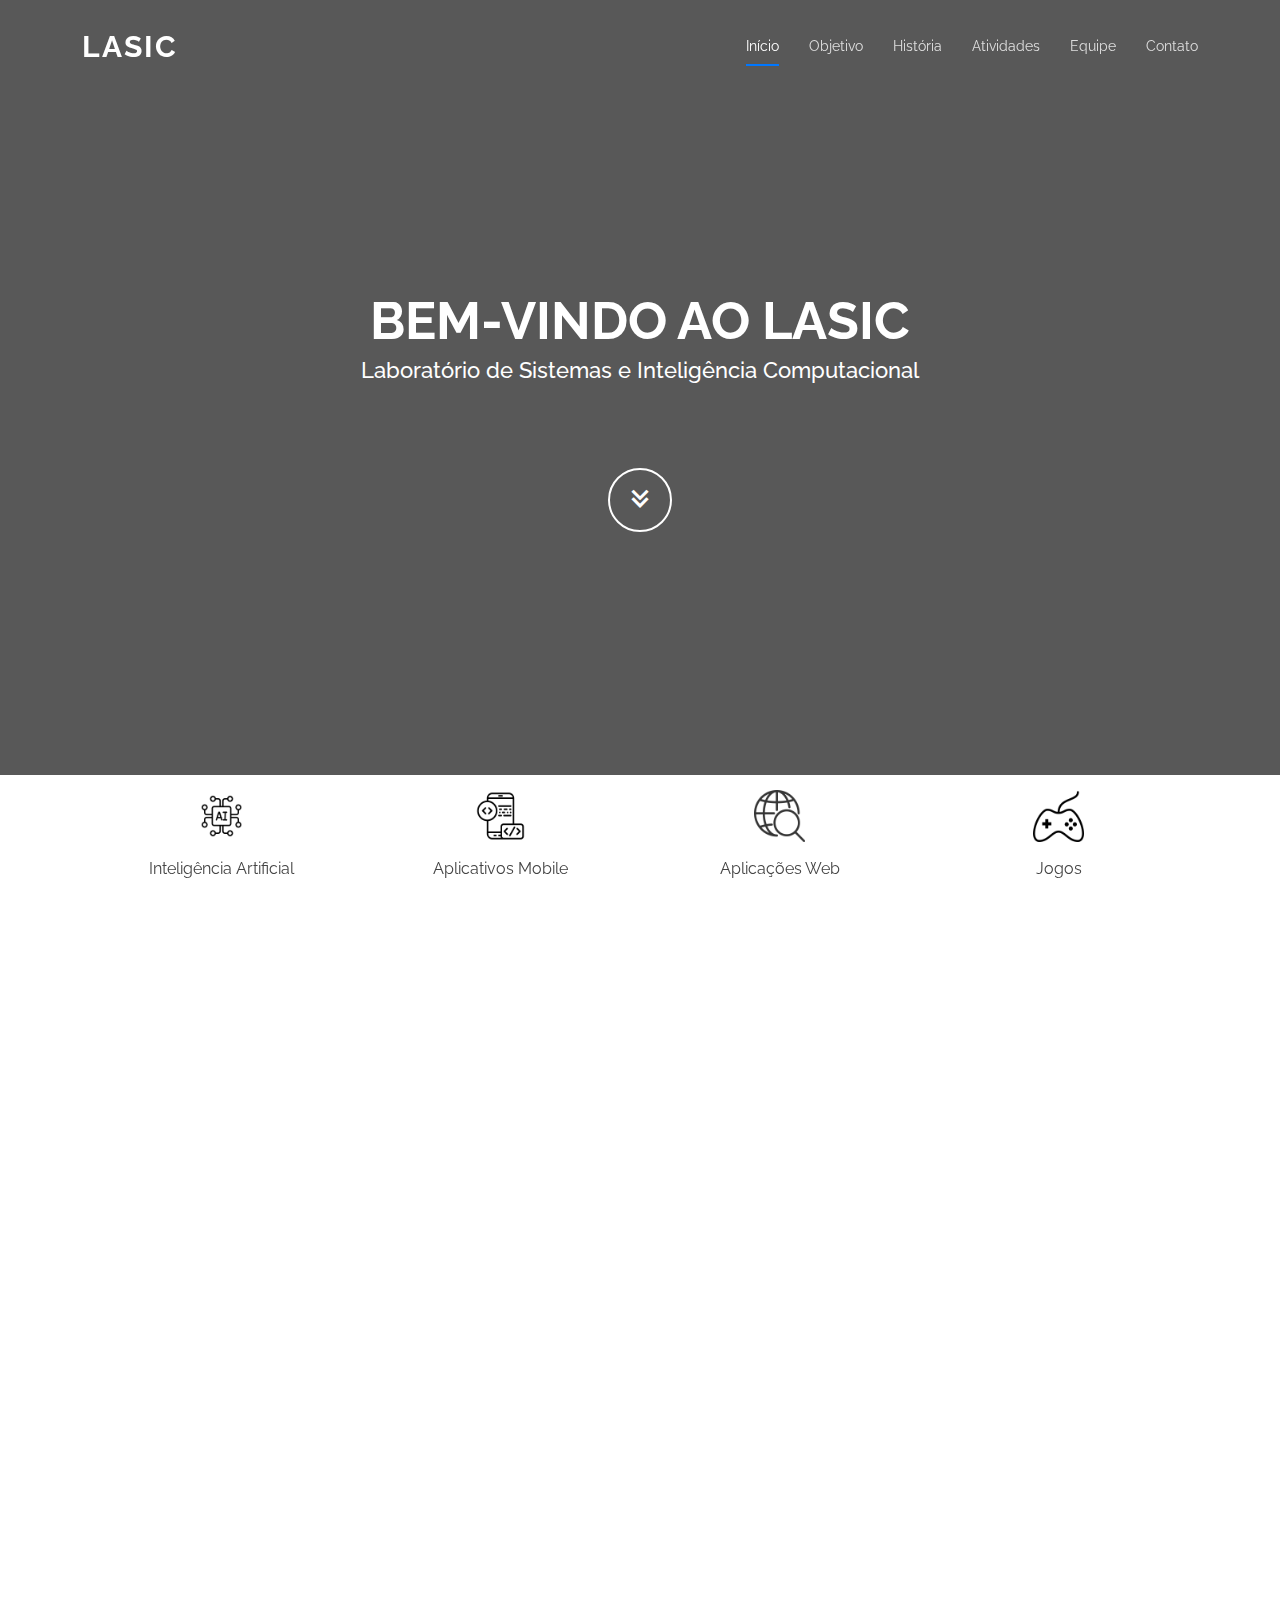
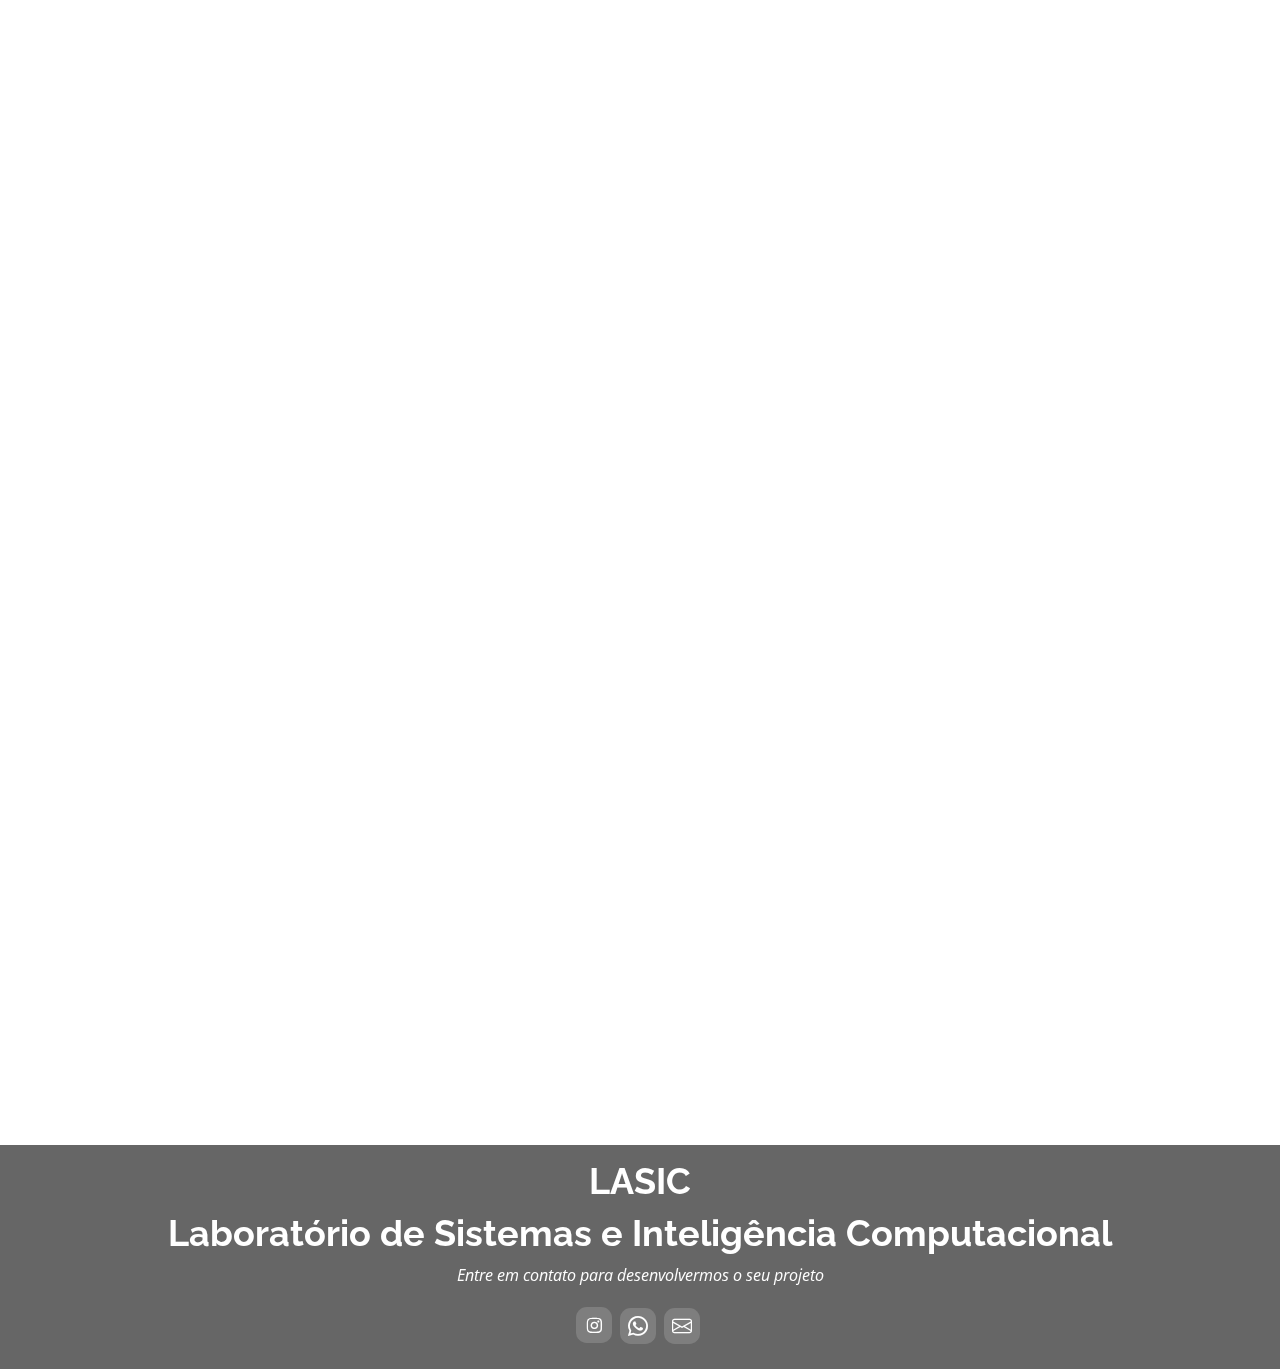
==== commit 836bedb0: "Site" ====
--- a/index.html
+++ b/index.html
@@ -44,18 +44,11 @@
       <nav id="navbar" class="navbar">
         <ul>
           <li><a class="nav-link scrollto active" href="#hero">Início</a></li>
-          <li><a class="nav-link scrollto" href="#about">História</a></li>
-          <li class="dropdown"><a href="#project"><span>Projetos</span> <i class="bi bi-chevron-down"></i></a>
-            <ul>
-              <li><a href="tcc.html">Artigos e TCC's</a></li>
-              <li><a href="ic.html">Iniciação Científica</a></li>
-              <li><a href="parcerias.html">Parcerias</a></li>
-              <li><a href="evento.html">Extensão e Eventos</a></li>
-            </ul>
-
+          <li><a class="nav-link scrollto" href="#objective">Objetivo</a></li>
+          <li><a class="nav-link scrollto" href="historia.html">História</a></li>
+          <li><a class="nav-link scrollto" href="#activities">Atividades</a></li>
           <li><a class="nav-link scrollto" href="equipe.html">Equipe</a></li>
           <li><a class="nav-link scrollto" href="#contact">Contato</a></li>
-
         </ul>
         <i class="bi bi-list mobile-nav-toggle"></i>
       </nav><!-- .navbar -->
@@ -67,7 +60,7 @@
     <div style="text-align: justify;" class="container text-center text-md-left" data-aos="fade-up">
       <h1>BEM-VINDO AO LASIC</h1>
       <h5>Laboratório de Sistemas e Inteligência Computacional</h5>
-      <a href="#about" class="btn-get-started scrollto"><i class="bx bx-chevrons-down"></i></a>
+      <a href="#objective" class="btn-get-started scrollto"><i class="bx bx-chevrons-down"></i></a>
     </div>
   </section><!-- End Hero -->
 
@@ -89,59 +82,54 @@
       </div>
     </section><!-- End technology Section -->
 
-    <!-- ======= About Section ======= -->
-    <section id="about" class="about">
+    <!-- ======= Objective Section ======= -->
+    <section id="objective" class="objective">
       <div class="container" data-aos="fade-up">
 
         <div class="section-title">
-          <h2>HISTÓRIA</h2>
+          <h2>OBJETIVO</h2>
         </div>
 
         <div class="row">
           <div class="col-xl-4 col-lg-4">
-            <img src="assets/img/lab/lasic_caninde.jpg" class="img-lab" alt="">
-            <img src="assets\img\lab\lasic_marac.jpg" class="img-lab" alt="" width="300" height="300">
+            <img src="assets/img/logo/LOGO LASIC.png" class="img-logo" alt="Logo do LASIC">
           </div>
 
           <div style="text-align: justify;" class="col-xl-8 pt-0">
             <p>
-              A partir da amizade, afinidade e o desejo de fazer um trabalho de software dentro do curso superior em
-              Tecnologia em Redes de computadores no IFCE - Canindé, em 2014, os professores Henrique Leitão, Alisson
-              Linhares e Alysson Bonetti iniciaram o projeto Feed de Notícias que acabou vindo a ser a semente para se
-              criar um laboratório, onde pudessem ser executados projetos de software e possibilitasse impulsionar os
-              alunos que tinham afinidade com as áreas.
-            </p>
-
-            <p>
-              O LASIC surge oficialmente em 2015 no Campus Canindé, sendo destinado a fornecer condições de
-              desenvolver projetos de iniciação científica como PIBIC, PIBIT, Extensão, e com estímulos Externos em
-              parcerias com empresas, fomentando a interdisciplinaridade entre disciplinas e cursos, aproveitando
-              também esses projetos como Trabalhos de Conclusão de Curso (TCC) dos cursos superiores do campus. Essa
-              história vem rendendo bons frutos, uma vez que já teve a participação de mais de 30 alunos bolsistas e
-              voluntários, diversos TCCs, artigos, indicações de prêmios internacionais, projetos de pesquisas,
-              inovações tecnológicas, softwares, jogos e eventos.
-            </p>
-
-            <p>
-              Em 2019, o professor Henrique Leitão foi transferido para o campus Maracanaú, onde desloca o LASIC e
-              inicia um novo ciclo no local. Com o foco de aproximar ensino e prática, o LASIC tem o objetivo de
-              desenvolver soluções inovadoras que permitam transformar ideias em soluções para problemas enfrentados
-              por pessoas e empresas. A finalidade é gerar oportunidades aos alunos, professores e colaboradores para
-              se desenvolverem tecnicamente através de projetos tecnológicos que impactem as pessoas e à sociedade.
-              Atualmente, o laboratório concentra-se no desenvolvimento de novos projetos nas áreas de Jogos Digitais,
-              Softwares e Inteligência Artificial.
-            </p>
-          </div>
-        </div>
-      </div>
-    </section><!-- End About Section -->
+              O Lasic é um espaço dedicado à inovação, pesquisa e desenvolvimento no campo da Ciência da Computação. O
+              laboratório oferece uma infraestrutura moderna e colaborativa para alunos, professores e pesquisadores que
+              buscam explorar as fronteiras da tecnologia.
+            </p>
+
+            <p>
+              Promovemos o desenvolvimento de projetos nas áreas de sistemas computacionais, inteligência artificial,
+              Jogos Digitais, Softwares, entre outros. Nossa missão é capacitar a comunidade acadêmica a aplicar o
+              conhecimento teórico em soluções práticas, desenvolvendo ferramentas que impactam positivamente a
+              sociedade e a indústria.
+            </p>
+
+            <p>
+              O laboratório também estimula a troca de conhecimento entre seus membros, promovendo estudos voltados para
+              temas emergentes no universo da tecnologia. Além disso, o Lasic atua como um ponto de apoio para projetos
+              acadêmicos e de extensão, fomentando parcerias entre a universidade e o mercado.
+            </p>
+
+            <p>
+              <a href="historia.html" class="link-history">Mais sobre a história do laboratório <i
+                  class="bi bi-arrow-right"></i></a>
+            </p>
+          </div>
+        </div>
+      </div>
+    </section><!-- End Objetivo Section -->
 
     <!-- ======= Services Section ======= -->
-    <section id="project" class="project section-bg">
+    <section id="activities" class="activities section-bg">
       <div class="container" data-aos="fade-up">
 
         <div class="section-title">
-          <h2>PROJETOS</h2>
+          <h2>ATIVIDADES</h2>
         </div>
 
         <div class="row">
@@ -162,7 +150,7 @@
             data-aos-delay="200">
             <div class="icon-box">
               <div class="icon"><i class="bi bi-file-earmark-text"></i></div>
-              <h4><a href="ic.html">Iniciação Científica</a></h4>
+              <h4><a href="ic.html">Projetos</a></h4>
               <p>Os projetos de iniciação científica são parte efetiva no
                 currículo acadêmicos nos alunos do laboratório, através deles
                 são produzidos artigos, TCCs e produtos. Atualmente alguns
@@ -234,7 +222,7 @@
 
           </div>
 
-            <!-- google maps -->
+          <!-- google maps -->
           <div class="col-lg-7 d-flex align-items-stretch">
             <iframe style="border:0; width: 100%; height: 100%;"
               src="https://www.google.com/maps/embed?pb=!1m18!1m12!1m3!1d3980.710870027409!2d-38.61391362635708!3d-3.872060396101729!2m3!1f0!2f0!3f0!3m2!1i1024!2i768!4f13.1!3m3!1m2!1s0x7c752117820684d%3A0x50bac00cac892a1d!2sInstituto%20Federal%20de%20Educa%C3%A7%C3%A3o%2C%20Ci%C3%AAncia%20e%20Tecnologia%20do%20Cear%C3%A1%20%7C%20Campus%20Maracana%C3%BA!5e0!3m2!1spt-BR!2sbr!4v1710796742865!5m2!1spt-BR!2sbr"
--- a/assets/css/style.css
+++ b/assets/css/style.css
@@ -533,72 +533,83 @@
 }
 
 /*--------------------------------------------------------------
-# About
---------------------------------------------------------------*/
-.img-lab {
-  margin-bottom: 10px;
-  margin-top: 5px;
-  width: 100%;
-  height: auto;
-}
-
-@media (max-width: 1198px) {
-
-  .col-xl-4,
-  .col-lg-4 {
-    flex: 0 0 100%;
-    max-width: 100%;
-  }
-
-  .img-lab {
+# Objective
+--------------------------------------------------------------*/
+.objective {
+  padding: 60px 0;
+}
+
+.objective .img-logo {
+  width: 380px;
+}
+
+/* .objective p {
+  color: #666;
+  line-height: 1.6;
+} */
+
+.objective .link-history {
+  color: #3498db;
+  text-decoration: none;
+  font-weight: 600;
+}
+
+.objective .link-history:hover {
+  text-decoration: underline;
+}
+
+@media (max-width: 1184px) {
+  .objective .img-logo {
     width: 100%;
-    height: auto;
-  }
-}
-
-/*--------------------------------------------------------------
-# Project
---------------------------------------------------------------*/
-.project .icon-box {
+    max-width: 250px;
+    display: block;
+    margin: auto;
+  }
+}
+
+/*--------------------------------------------------------------
+# Activities
+--------------------------------------------------------------*/
+.activities .icon-box {
   box-shadow: 0px 2px 15px rgba(0, 0, 0, 0.1);
   padding: 50px 30px;
   transition: all ease-in-out 0.4s;
   background: fff;
 }
 
-.project .icon-box .icon {
+.activities .icon-box .icon {
   margin-bottom: 10px;
 }
 
-.project .icon-box .icon i {
+.activities .icon-box .icon i {
   color: #47b2e4;
   font-size: 36px;
   transition: 0.3s;
 }
 
-.project .icon-box h4 {
+.activities .icon-box h4 {
   font-weight: 500;
   margin-bottom: 15px;
   font-size: 24px;
 }
 
-.project .icon-box h4 a {
+.activities .icon-box h4 a {
   color: #37517e;
   transition: ease-in-out 0.3s;
 }
 
-.project .icon-box p {
+.activities .icon-box p {
   line-height: 24px;
   font-size: 14px;
   margin-bottom: 0;
   text-align: justify;
 }
 
-.project .icon-box:hover {
+.activities .icon-box:hover {
   transform: translateY(-10px);
 }
 
-.project .icon-box:hover h4 a {
+.activities .icon-box:hover h4 a {
   color: #47b2e4;
 }
 
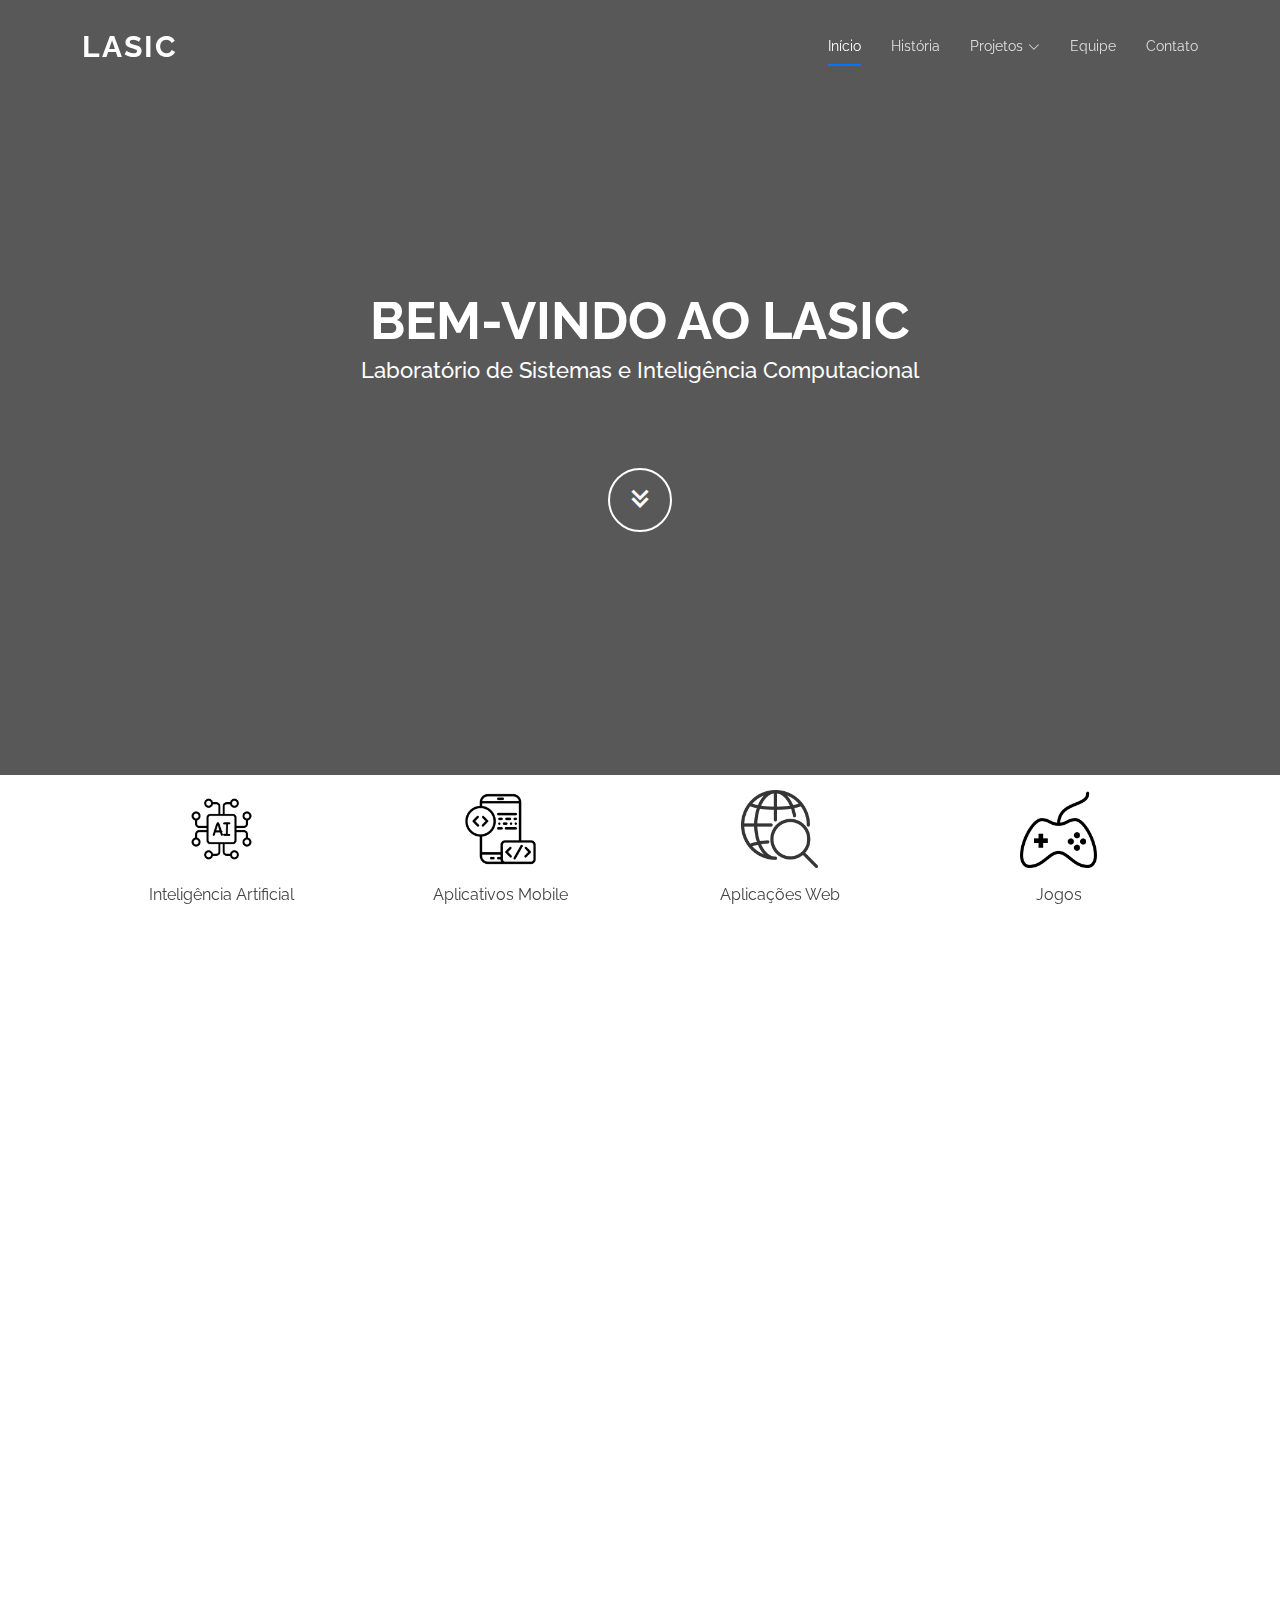
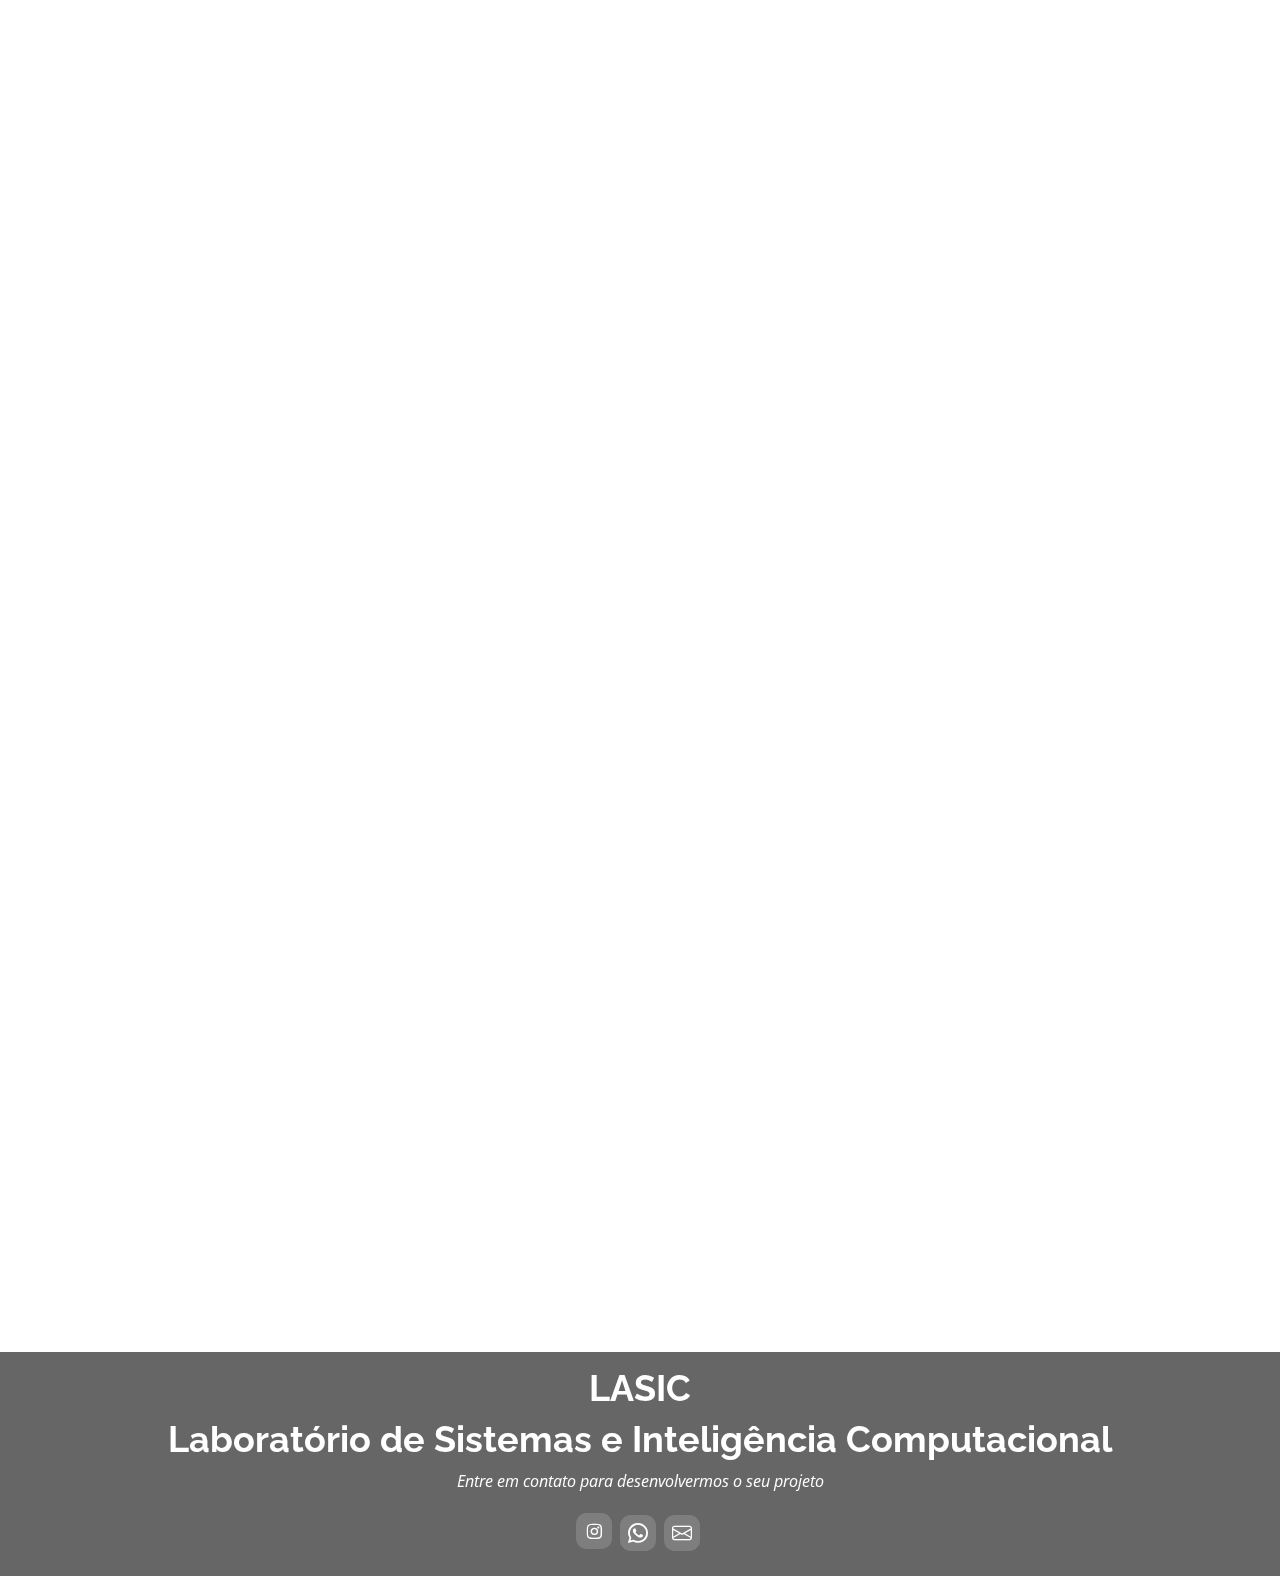
==== commit 84f8eb39: "bugfix(LS-006): criando loading, mandando emnsagem de contexto, e passando o chat para o site inicia" ====
--- a/index.html
+++ b/index.html
@@ -26,6 +26,7 @@
   <link href="assets/vendor/bootstrap-icons/bootstrap-icons.css" rel="stylesheet"> <!--biblioteca de icones-->
   <link href="assets/vendor/boxicons/css/boxicons.min.css" rel="stylesheet"> <!--biblioteca icone hero-->
   <link href="assets/css/variables.css" rel="stylesheet">
+  <link rel="stylesheet" href="assets/css/chat.css">
 
   <!-- Template Main CSS File -->
   <link href="assets/css/style.css" rel="stylesheet">
@@ -44,11 +45,18 @@
       <nav id="navbar" class="navbar">
         <ul>
           <li><a class="nav-link scrollto active" href="#hero">Início</a></li>
-          <li><a class="nav-link scrollto" href="#objective">Objetivo</a></li>
-          <li><a class="nav-link scrollto" href="historia.html">História</a></li>
-          <li><a class="nav-link scrollto" href="#activities">Atividades</a></li>
+          <li><a class="nav-link scrollto" href="#about">História</a></li>
+          <li class="dropdown"><a href="#project"><span>Projetos</span> <i class="bi bi-chevron-down"></i></a>
+            <ul>
+              <li><a href="tcc.html">Artigos e TCC's</a></li>
+              <li><a href="ic.html">Iniciação Científica</a></li>
+              <li><a href="parcerias.html">Parcerias</a></li>
+              <li><a href="evento.html">Extensão e Eventos</a></li>
+            </ul>
+
           <li><a class="nav-link scrollto" href="equipe.html">Equipe</a></li>
           <li><a class="nav-link scrollto" href="#contact">Contato</a></li>
+
         </ul>
         <i class="bi bi-list mobile-nav-toggle"></i>
       </nav><!-- .navbar -->
@@ -60,7 +68,7 @@
     <div style="text-align: justify;" class="container text-center text-md-left" data-aos="fade-up">
       <h1>BEM-VINDO AO LASIC</h1>
       <h5>Laboratório de Sistemas e Inteligência Computacional</h5>
-      <a href="#objective" class="btn-get-started scrollto"><i class="bx bx-chevrons-down"></i></a>
+      <a href="#about" class="btn-get-started scrollto"><i class="bx bx-chevrons-down"></i></a>
     </div>
   </section><!-- End Hero -->
 
@@ -82,54 +90,59 @@
       </div>
     </section><!-- End technology Section -->
 
-    <!-- ======= Objective Section ======= -->
-    <section id="objective" class="objective">
+    <!-- ======= About Section ======= -->
+    <section id="about" class="about">
       <div class="container" data-aos="fade-up">
 
         <div class="section-title">
-          <h2>OBJETIVO</h2>
+          <h2>HISTÓRIA</h2>
         </div>
 
         <div class="row">
           <div class="col-xl-4 col-lg-4">
-            <img src="assets/img/logo/LOGO LASIC.png" class="img-logo" alt="Logo do LASIC">
+            <img src="assets/img/lab/lasic_caninde.jpg" class="img-lab" alt="">
+            <img src="assets\img\lab\lasic_marac.jpg" class="img-lab" alt="" width="300" height="300">
           </div>
 
           <div style="text-align: justify;" class="col-xl-8 pt-0">
             <p>
-              O Lasic é um espaço dedicado à inovação, pesquisa e desenvolvimento no campo da Ciência da Computação. O
-              laboratório oferece uma infraestrutura moderna e colaborativa para alunos, professores e pesquisadores que
-              buscam explorar as fronteiras da tecnologia.
+              A partir da amizade, afinidade e o desejo de fazer um trabalho de software dentro do curso superior em
+              Tecnologia em Redes de computadores no IFCE - Canindé, em 2014, os professores Henrique Leitão, Alisson
+              Linhares e Alysson Bonetti iniciaram o projeto Feed de Notícias que acabou vindo a ser a semente para se
+              criar um laboratório, onde pudessem ser executados projetos de software e possibilitasse impulsionar os
+              alunos que tinham afinidade com as áreas.
             </p>
 
             <p>
-              Promovemos o desenvolvimento de projetos nas áreas de sistemas computacionais, inteligência artificial,
-              Jogos Digitais, Softwares, entre outros. Nossa missão é capacitar a comunidade acadêmica a aplicar o
-              conhecimento teórico em soluções práticas, desenvolvendo ferramentas que impactam positivamente a
-              sociedade e a indústria.
+              O LASIC surge oficialmente em 2015 no Campus Canindé, sendo destinado a fornecer condições de
+              desenvolver projetos de iniciação científica como PIBIC, PIBIT, Extensão, e com estímulos Externos em
+              parcerias com empresas, fomentando a interdisciplinaridade entre disciplinas e cursos, aproveitando
+              também esses projetos como Trabalhos de Conclusão de Curso (TCC) dos cursos superiores do campus. Essa
+              história vem rendendo bons frutos, uma vez que já teve a participação de mais de 30 alunos bolsistas e
+              voluntários, diversos TCCs, artigos, indicações de prêmios internacionais, projetos de pesquisas,
+              inovações tecnológicas, softwares, jogos e eventos.
             </p>
 
             <p>
-              O laboratório também estimula a troca de conhecimento entre seus membros, promovendo estudos voltados para
-              temas emergentes no universo da tecnologia. Além disso, o Lasic atua como um ponto de apoio para projetos
-              acadêmicos e de extensão, fomentando parcerias entre a universidade e o mercado.
+              Em 2019, o professor Henrique Leitão foi transferido para o campus Maracanaú, onde desloca o LASIC e
+              inicia um novo ciclo no local. Com o foco de aproximar ensino e prática, o LASIC tem o objetivo de
+              desenvolver soluções inovadoras que permitam transformar ideias em soluções para problemas enfrentados
+              por pessoas e empresas. A finalidade é gerar oportunidades aos alunos, professores e colaboradores para
+              se desenvolverem tecnicamente através de projetos tecnológicos que impactem as pessoas e à sociedade.
+              Atualmente, o laboratório concentra-se no desenvolvimento de novos projetos nas áreas de Jogos Digitais,
+              Softwares e Inteligência Artificial.
             </p>
-
-            <p>
-              <a href="historia.html" class="link-history">Mais sobre a história do laboratório <i
-                  class="bi bi-arrow-right"></i></a>
-            </p>
-          </div>
-        </div>
-      </div>
-    </section><!-- End Objetivo Section -->
+          </div>
+        </div>
+      </div>
+    </section><!-- End About Section -->
 
     <!-- ======= Services Section ======= -->
-    <section id="activities" class="activities section-bg">
+    <section id="project" class="project section-bg">
       <div class="container" data-aos="fade-up">
 
         <div class="section-title">
-          <h2>ATIVIDADES</h2>
+          <h2>PROJETOS</h2>
         </div>
 
         <div class="row">
@@ -150,7 +163,7 @@
             data-aos-delay="200">
             <div class="icon-box">
               <div class="icon"><i class="bi bi-file-earmark-text"></i></div>
-              <h4><a href="ic.html">Projetos</a></h4>
+              <h4><a href="ic.html">Iniciação Científica</a></h4>
               <p>Os projetos de iniciação científica são parte efetiva no
                 currículo acadêmicos nos alunos do laboratório, através deles
                 são produzidos artigos, TCCs e produtos. Atualmente alguns
@@ -222,7 +235,7 @@
 
           </div>
 
-          <!-- google maps -->
+            <!-- google maps -->
           <div class="col-lg-7 d-flex align-items-stretch">
             <iframe style="border:0; width: 100%; height: 100%;"
               src="https://www.google.com/maps/embed?pb=!1m18!1m12!1m3!1d3980.710870027409!2d-38.61391362635708!3d-3.872060396101729!2m3!1f0!2f0!3f0!3m2!1i1024!2i768!4f13.1!3m3!1m2!1s0x7c752117820684d%3A0x50bac00cac892a1d!2sInstituto%20Federal%20de%20Educa%C3%A7%C3%A3o%2C%20Ci%C3%AAncia%20e%20Tecnologia%20do%20Cear%C3%A1%20%7C%20Campus%20Maracana%C3%BA!5e0!3m2!1spt-BR!2sbr!4v1710796742865!5m2!1spt-BR!2sbr"
@@ -234,6 +247,8 @@
 
       </div>
     </section><!-- End Contact Section -->
+
+
 
   </main><!-- End #main -->
 
@@ -254,6 +269,33 @@
     </div>
   </footer><!-- End Footer -->
 
+        <!-- ======= Chat ======== -->
+        <div id="chat-pop">
+          <i class="chat-popup-close bi bi-x-circle"></i>
+          <div id="img-pig"><img src="assets/img/chat/chat-popup2.png" alt="ChatBot Precisa de ajuda?"></div>
+      </div>
+      <div id="chat-box">
+          <div id="chat-backgrownd">
+              <div id="chat-cabecalho">
+                  <img src="assets/img/chat/LogoLASIC.svg" alt="">
+                  <i class="chat-close bi bi-x-circle"></i>
+              </div>
+              <div id="chat-container">
+                  <div id="chat-chat">
+                  </div>
+              </div>
+              <div id="chat-context">
+              </div>
+              <div id="chat-input">
+                  <div id="chat-input-div"><input type="text" id="input-chatbox" placeholder="Digite aqui..."></div>
+                  <button id="chat-submit-btn"><i class="bi bi-arrow-right-circle-fill"></i></button>
+              </div>
+          </div>
+      </div>
+      <!-- End chat -->
+  
+      <script src="assets/js/chats/chatFunctions.js" type="module"></script>
+      
   <div id="preloader"></div> <!--botão para subir-->
   <a href="#" class="back-to-top d-flex align-items-center justify-content-center"><i class="bi bi-arrow-up-short"></i>
   </a>
--- a/assets/css/chat.css
+++ b/assets/css/chat.css
@@ -0,0 +1,319 @@
+
+body{
+    height: 300vh;
+    font-family: system-ui, -apple-system, BlinkMacSystemFont, 'Segoe UI', Roboto, Oxygen, Ubuntu, Cantarell, 'Open Sans', 'Helvetica Neue', sans-serif;
+}
+
+/* CLASSE QUE TORNA ELEMENTOS VISIVEIS */
+.active{
+    visibility: visible !important; 
+    opacity: 1 !important;
+    display: flex !important;
+}
+
+/* POP UP CHAT BALLOON */
+#chat-pop{
+    display: none;
+    width: 45vw;
+    position: fixed;
+    visibility: hidden;
+    opacity: 0;
+    right: 15px;
+    bottom: 15px;
+    transition: all 0.4s;
+}
+
+#chat-pop img{
+    width: 43vw;
+    cursor: pointer;
+}
+.chat-popup-close{
+    display: none;
+    visibility: hidden;
+    opacity: 0;
+    z-index: 333;
+    color: rgb(31, 31, 31);
+    cursor: pointer;
+    font-weight: bolder;
+    font-size: 1em;
+    position: fixed;
+    margin-left: 10px;
+    margin-top: 20px;
+}
+.chat-popup-close i :hover{
+    color: rgb(70, 70, 70);
+}
+
+
+/* CHAT BOX  */
+#chat-box{
+    display: none;
+    width: 60vw;
+    height: 60vh;
+    position: fixed;
+    visibility: hidden;
+    opacity: 0;
+    right: 15px;
+    bottom: 15px;
+    transition: all 0.4s;
+}
+
+/* CHAT BOX BACKGROWND */
+#chat-backgrownd{
+    width: 100%;
+    height: 100%;
+    background-color: rgb(25, 25, 25);
+    border-radius: 1px;
+    box-shadow: 2px 2px 10px rgba(0, 0, 0, 0.4);
+}
+
+/* CHAT BOX CABECALHO */
+#chat-cabecalho{
+    display: flex;
+    width: 100%;
+    height: 15%;
+    background-color: white;
+    align-self: baseline;
+    border-radius: 1px 1px 0px 0px;
+    align-items: center;
+    justify-content: space-between;
+    box-shadow: 2px 2px 10px rgba(0, 0, 0, 0.4);
+    overflow: hidden;
+}
+#chat-cabecalho img{
+    width: 23%;
+    padding-left: 10px;
+}
+#chat-cabecalho i{
+    cursor: pointer;
+    font-size: 1.4em;
+    margin-right: 20px;
+}
+#chat-cabecalho i:hover{
+    color: rgb(70, 70, 70);
+}
+
+/* CHAT INTERECTIONS SECTION */
+#chat-container{
+    width: 100%;
+    height: 70%;
+    overflow-y: scroll;
+    scrollbar-width: none;
+}
+#chat-container::-webkit-scrollbar{
+    display: none;
+}
+
+/* CHAT CONTTEXT */
+#chat-context{
+    display: none;
+    background-color: white;
+    position: absolute;
+    left: 0;
+    top: 85%;
+    box-sizing: border-box;
+    justify-content: space-around;
+    align-items: center;
+    flex-wrap: wrap;
+    visibility: hidden;
+    opacity: 0;
+    width: 100%;
+    padding: 10px;
+    height: 20%;
+    overflow-y: scroll;
+}
+.btn-context{
+    background-color: white;
+    height: 4em;
+    padding: 0px 10px;
+    min-width: 30%;
+    box-sizing: border-box;
+    cursor: pointer;
+    border-radius: 10px;
+    transition: 0.3s;
+    text-transform: uppercase;
+    font-size: 0.6em;
+    
+    
+}
+.btn-context:hover{
+    background-color: rgb(168, 168, 168);
+}
+
+/* CHAT INPUT */
+#chat-input{
+    display: none;
+    position: absolute;
+    z-index: 2;
+    left: 0;
+    top: 85%;
+    background-color: white;
+    width: 100%;
+    height: 15%;
+    opacity: 0;
+    visibility: hidden;
+    align-self: flex-end;
+    border-radius: 0px 0px 1px 1px;
+    align-items: center;
+    justify-content: space-between;
+}
+
+#chat-input-div{
+    padding-left: 10px;
+    width: 80%;
+}
+#chat-input-div input{
+    width: 100%;
+    height: 97%;
+    font-size: 0.8em;
+    border: none;
+    padding-left: 25px;
+}
+
+#chat-input-div input:focus{
+    outline: 0px;
+
+}
+#chat-submit-btn{
+    margin-right: 15px;
+    border: none;
+    background-color: white;
+}
+#chat-submit-btn i {
+    font-size: 1.8em;
+    cursor: pointer;
+    color: rgb(25, 25, 25);
+    transition: all 0.2s;
+}
+#chat-submit-btn i:hover{
+    color: rgb(70, 70, 70);
+}
+
+
+/* CHAT CHAT */
+#chat-chat{
+    display: flex;
+    padding: 15px;
+    box-sizing: border-box;
+    width: 100%;
+    flex-direction: column;
+}
+/* MESSAGE BALLOONS  */
+.msg{
+    border-radius: 3px;
+    padding: 10px;
+    max-width: 70%;
+    margin: 5px;
+    word-wrap: break-word;
+    font-size: 0.8em;
+}
+.msg-bot{
+    background-color: white;
+    align-self: flex-start;
+
+}
+.msg-user{
+    background-color: rgb(200, 200, 200);
+    align-self: flex-end;
+}
+
+
+
+/* +++++++++++++++++MIDIAQUERY+++++++++++++++++++ */
+
+
+/* ===============MIDIAS MEDIAS================== */
+@media screen and (min-width: 768px) and (max-width: 1200px) {
+
+    #chat-pop img {
+        width: 27vw;
+    }
+    #chat-pop {
+        width: 30vw;
+    }
+    .chat-popup-close{
+        margin-left: 5px;
+        margin-top: 10px;
+        font-size: 0.8em;
+    }
+    #chat-box{
+        width: 40vw;
+    }
+    .msg{
+        font-size: 0.9em;
+    }
+    #chat-input-div input{
+        font-size: 0.9em;
+    }
+
+}
+
+
+/* ===========MIDIAS GIGA =============== */
+@media screen and (min-width: 1200px) and (max-width: 1910px) {
+ 
+    #chat-pop img {
+        width: 23vw;
+    }
+    #chat-pop {
+        width: 25vw;
+    }
+    .chat-popup-close{
+        margin-left: 5px;
+        margin-top: 20px;
+    }
+    #chat-box{
+        width: 30vw;
+    }
+    .msg{
+        font-size: 1.1em;
+    }
+    #chat-cabecalho i{
+        font-size: 1.6em;
+        margin-right: 30px;
+    }
+    #chat-submit-btn i {
+        font-size: 2em;
+        margin-right: 10px;
+    }
+    #chat-input-div input{
+        font-size: 1.1em;
+    }
+}
+
+
+/* ===========MIDIAS MEGAGIGA =============== */
+@media screen and (min-width: 1910px){
+
+    #chat-pop img {
+        width: 20vw;
+    }
+    #chat-pop {
+        width: 23vw;
+    }
+    .chat-popup-close{
+        margin-left: 10px;
+        margin-top: 45px;
+        font-size: 1.5em;
+    }
+    #chat-box{
+        width: 25vw;
+    }
+    .msg{
+        font-size: 1.2em;
+    }
+    #chat-cabecalho i{
+        font-size: 1.6em;
+        margin-right: 30px;
+    }
+    #chat-submit-btn i {
+        font-size: 2em;
+        margin-right: 10px;
+    }
+    #chat-input-div input{
+        font-size: 1.2em;
+    }
+}
+
+
+
--- a/assets/css/style.css
+++ b/assets/css/style.css
@@ -1,6 +1,12 @@
 /*--------------------------------------------------------------
 # General
 --------------------------------------------------------------*/
+
+*{
+  scrollbar-width: none;
+
+}
+
 body {
   font-family: "Open Sans", sans-serif;
   color: #444444;
@@ -109,6 +115,12 @@
   padding: 0;
   margin: 0;
   max-height: 40px;
+}
+
+@media (max-width: 992px) {
+  #header {
+    height: 60px;
+  }
 }
 
 /*--------------------------------------------------------------
@@ -432,7 +444,8 @@
 
 @media (max-width: 990px) {
   #hero {
-    height: calc(100vh - 60px);
+    /* margin-top: 60px; */
+    height: 100vh;
   }
 }
 
@@ -442,7 +455,7 @@
     line-height: 36px;
   }
 
-  #hero h5 {
+  #hero h2 {
     font-size: 18px;
     line-height: 24px;
     margin-bottom: 30px;
@@ -484,11 +497,12 @@
 }
 
 #tech img {
-  max-width: 20%;
+  max-width: 30%;
   transition: all 0.4s ease-in-out;
   display: block;
   display: inline-block;
   padding: 15px 0;
+  filter: grayscale(100);
   width: 50px;
 }
 
@@ -516,7 +530,7 @@
 
 @media (max-width: 768px) {
   .tech img {
-    max-width: 20%;
+    max-width: 40%;
   }
 }
 
@@ -528,88 +542,77 @@
 
 @media (max-width: 576px) {
   #tech ul li {
-    flex: 1 0 45%;
-  }
-}
-
-/*--------------------------------------------------------------
-# Objective
---------------------------------------------------------------*/
-.objective {
-  padding: 60px 0;
-}
-
-.objective .img-logo {
-  width: 380px;
-}
-
-/* .objective p {
-  color: #666;
-  line-height: 1.6;
-} */
-
-.objective .link-history {
-  color: #3498db;
-  text-decoration: none;
-  font-weight: 600;
-}
-
-.objective .link-history:hover {
-  text-decoration: underline;
-}
-
-@media (max-width: 1184px) {
-  .objective .img-logo {
+    flex: 1 0 100%;
+  }
+}
+
+/*--------------------------------------------------------------
+# About
+--------------------------------------------------------------*/
+.img-lab {
+  margin-bottom: 10px;
+  margin-top: 5px;
+  width: 100%;
+  height: auto;
+}
+
+@media (max-width: 1198px) {
+
+  .col-xl-4,
+  .col-lg-4 {
+    flex: 0 0 100%;
+    max-width: 100%;
+  }
+
+  .img-lab {
     width: 100%;
-    max-width: 250px;
-    display: block;
-    margin: auto;
-  }
-}
-
-/*--------------------------------------------------------------
-# Activities
---------------------------------------------------------------*/
-.activities .icon-box {
+    height: auto;
+  }
+}
+
+/*--------------------------------------------------------------
+# Project
+--------------------------------------------------------------*/
+.project .icon-box {
   box-shadow: 0px 2px 15px rgba(0, 0, 0, 0.1);
   padding: 50px 30px;
   transition: all ease-in-out 0.4s;
   background: fff;
 }
 
-.activities .icon-box .icon {
+.project .icon-box .icon {
   margin-bottom: 10px;
 }
 
-.activities .icon-box .icon i {
+.project .icon-box .icon i {
   color: #47b2e4;
   font-size: 36px;
   transition: 0.3s;
 }
 
-.activities .icon-box h4 {
+.project .icon-box h4 {
   font-weight: 500;
   margin-bottom: 15px;
   font-size: 24px;
 }
 
-.activities .icon-box h4 a {
+.project .icon-box h4 a {
   color: #37517e;
   transition: ease-in-out 0.3s;
 }
 
-.activities .icon-box p {
+.project .icon-box p {
   line-height: 24px;
   font-size: 14px;
   margin-bottom: 0;
   text-align: justify;
 }
 
-.activities .icon-box:hover {
+.project .icon-box:hover {
   transform: translateY(-10px);
 }
 
-.activities .icon-box:hover h4 a {
+.project .icon-box:hover h4 a {
   color: #47b2e4;
 }
 
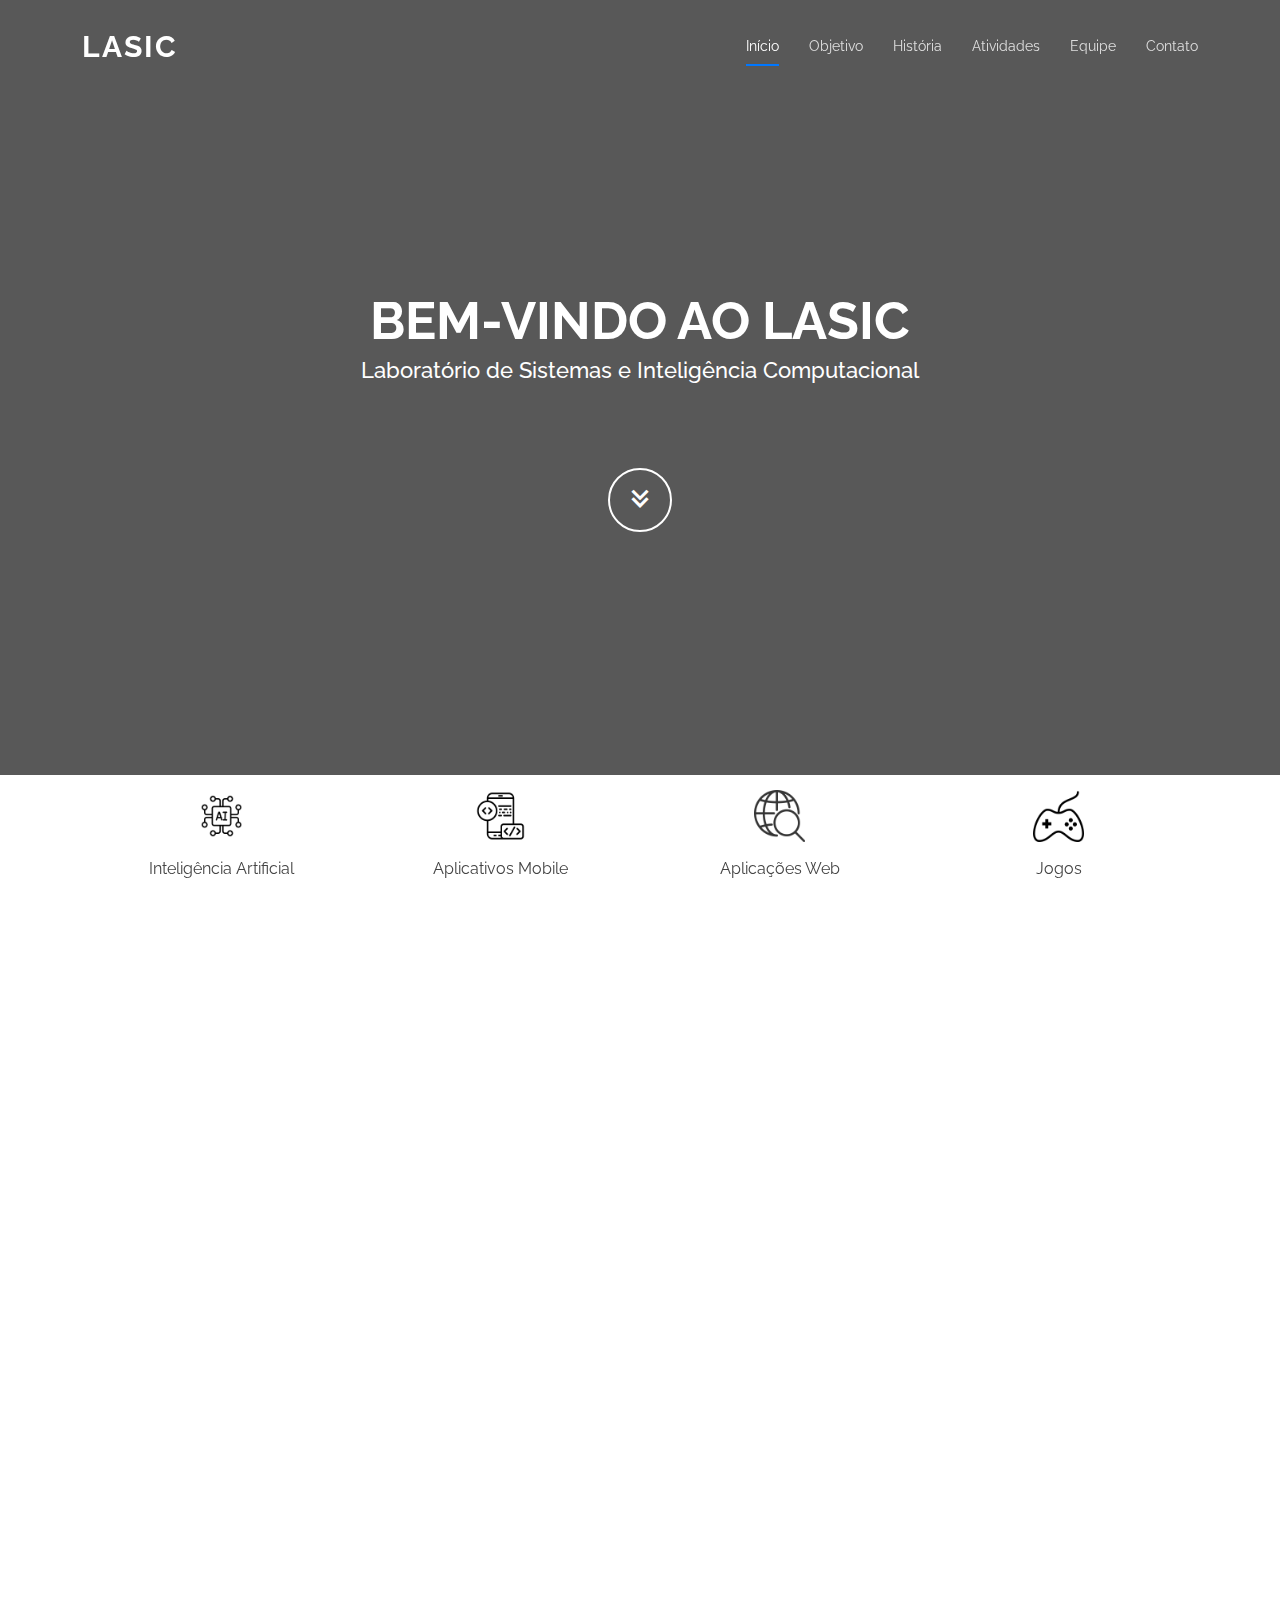
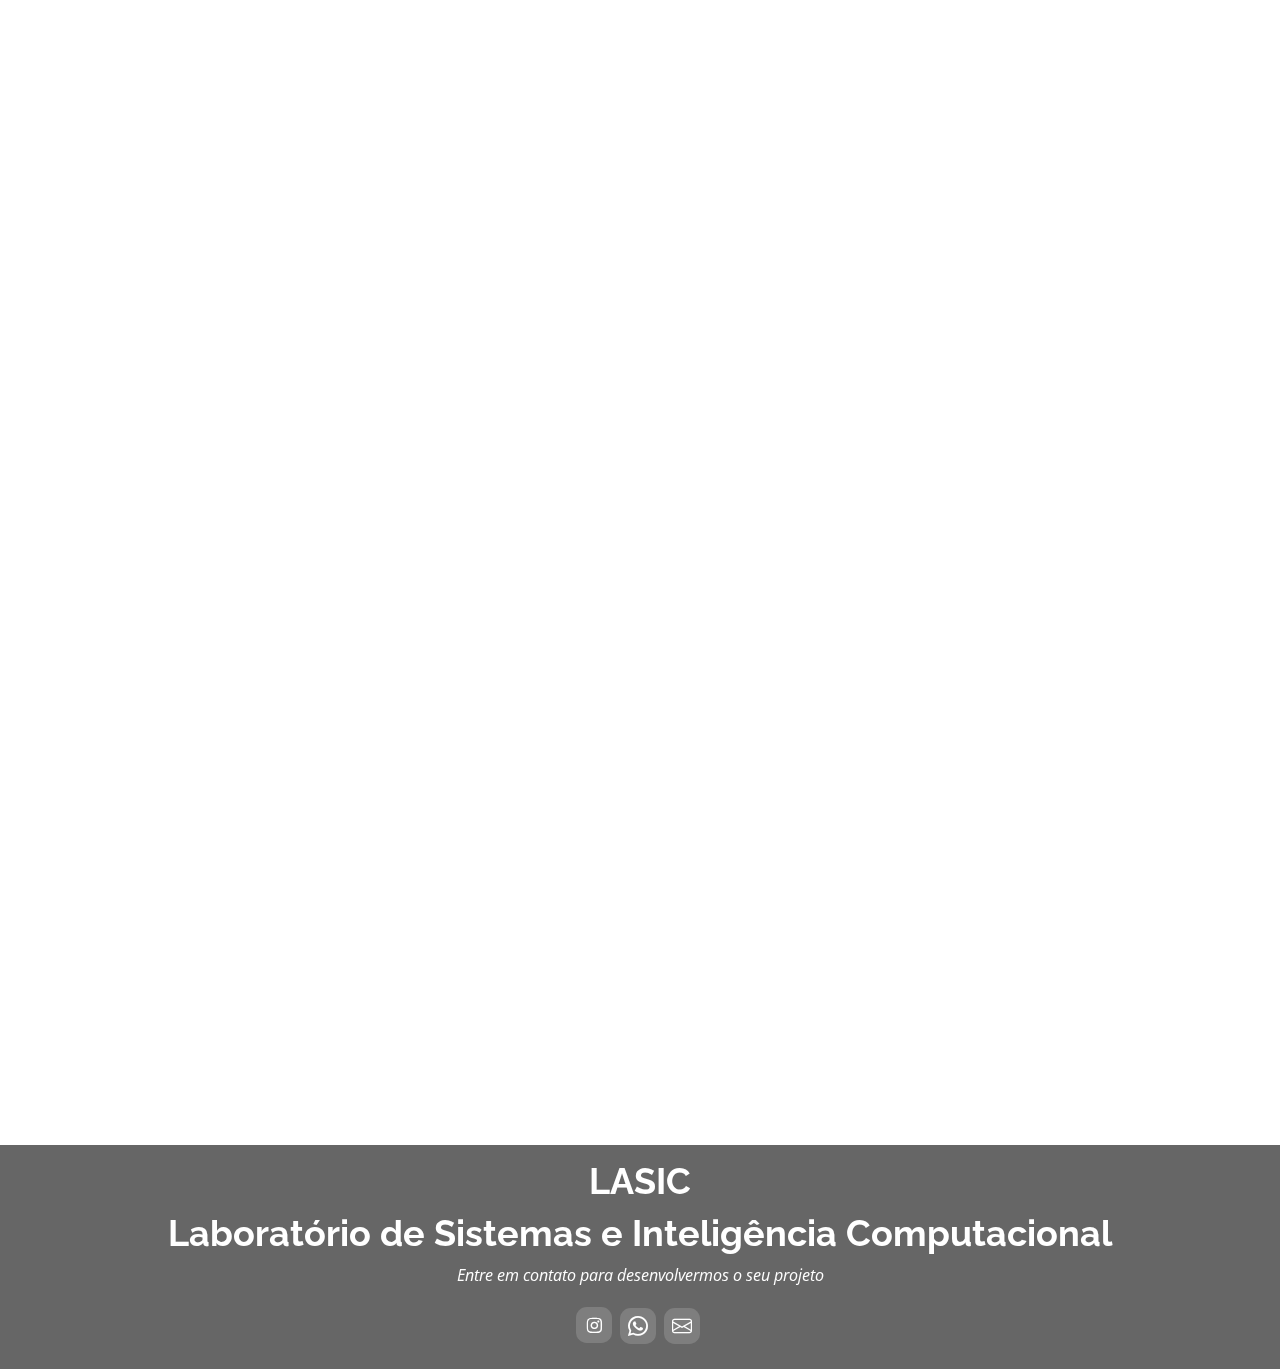
==== commit f7d334e3: "atualizações" ====
--- a/index.html
+++ b/index.html
@@ -1,312 +1,270 @@
-<!DOCTYPE html>
-<html lang="pt-BR">
-
-<head>
-  <meta charset="utf-8">
-  <meta name="viewport" content="width=device-width, initial-scale=1, minimum-scale=1, maximum-scale=1" />
-
-  <title>LASIC - Laboratório de Sistemas e Inteligência Computacional</title>
-  <meta
-    content="O LASIC (Laboratório de Sistemas e Inteligência Computacional) tem o objetivo de desenvolver soluções inovadoras que permitam transformar ideias em soluções para problemas enfrentados por pessoas e empresas."
-    name="description">
-  <meta content="Laboratório, Sistemas, Inteligencia, Computacional" name="keywords">
-
-  <!-- Favicons -->
-  <link href="assets/img/logo/LOGO LASIC.png" rel="icon">
-  <link href="assets/img/logo/LOGO LASIC.png" rel="apple-touch-icon">
-
-  <!-- Google Fonts -->
-  <link
-    href="https://fonts.googleapis.com/css?family=Open+Sans:300,300i,400,400i,600,600i,700,700i|Raleway:300,300i,400,400i,500,500i,600,600i,700,700i|Poppins:300,300i,400,400i,500,500i,600,600i,700,700i"
-    rel="stylesheet">
-
-  <!-- Vendor CSS Files -->
-  <link href="assets/vendor/aos/aos.css" rel="stylesheet"> <!--Efeito subindo-->
-  <link href="assets/vendor/bootstrap/css/bootstrap.min.css" rel="stylesheet"> <!--Ajusta imagens-->
-  <link href="assets/vendor/bootstrap-icons/bootstrap-icons.css" rel="stylesheet"> <!--biblioteca de icones-->
-  <link href="assets/vendor/boxicons/css/boxicons.min.css" rel="stylesheet"> <!--biblioteca icone hero-->
-  <link href="assets/css/variables.css" rel="stylesheet">
-  <link rel="stylesheet" href="assets/css/chat.css">
-
-  <!-- Template Main CSS File -->
-  <link href="assets/css/style.css" rel="stylesheet">
-</head>
-
-<body>
-
-  <!-- ======= Header ======= -->
-  <header id="header" class="fixed-top d-flex justify-content-center header-transparent">
-    <div class="container d-flex justify-content-between align-items-center position-relative">
-
-      <div class="logo">
-        <h1 class="text-light"><a href="index.html">LASIC</a></h1>
-      </div>
-
-      <nav id="navbar" class="navbar">
-        <ul>
-          <li><a class="nav-link scrollto active" href="#hero">Início</a></li>
-          <li><a class="nav-link scrollto" href="#about">História</a></li>
-          <li class="dropdown"><a href="#project"><span>Projetos</span> <i class="bi bi-chevron-down"></i></a>
-            <ul>
-              <li><a href="tcc.html">Artigos e TCC's</a></li>
-              <li><a href="ic.html">Iniciação Científica</a></li>
-              <li><a href="parcerias.html">Parcerias</a></li>
-              <li><a href="evento.html">Extensão e Eventos</a></li>
-            </ul>
-
-          <li><a class="nav-link scrollto" href="equipe.html">Equipe</a></li>
-          <li><a class="nav-link scrollto" href="#contact">Contato</a></li>
-
-        </ul>
-        <i class="bi bi-list mobile-nav-toggle"></i>
-      </nav><!-- .navbar -->
-    </div>
-  </header><!-- End Header -->
-
-  <!-- ======= Hero Section ======= -->
-  <section id="hero" class="d-flex flex-column justify-content-center align-items-center">
-    <div style="text-align: justify;" class="container text-center text-md-left" data-aos="fade-up">
-      <h1>BEM-VINDO AO LASIC</h1>
-      <h5>Laboratório de Sistemas e Inteligência Computacional</h5>
-      <a href="#about" class="btn-get-started scrollto"><i class="bx bx-chevrons-down"></i></a>
-    </div>
-  </section><!-- End Hero -->
-
-  <main id="main">
-
-    <!-- ======= technology Section ======= -->
-    <section id="tech" class="tech section-bg">
-      <div class="container">
-
-        <div class="row" data-aos="zoom-in">
-          <ul>
-            <li><img class="icon-image" src="assets\img\Icones\ia\ia.png"><br />Inteligência Artificial</li>
-            <li><img class="icon-image" src="assets\img\Icones\mobile\mobile.png"><br />Aplicativos Mobile</li>
-            <li><img class="icon-image" src="assets\img\Icones\web\web.png"><br />Aplicações Web</li>
-            <li><img class="icon-image" src="assets\img\Icones\game\games.png"><br />Jogos</li>
-          </ul>
-        </div>
-
-      </div>
-    </section><!-- End technology Section -->
-
-    <!-- ======= About Section ======= -->
-    <section id="about" class="about">
-      <div class="container" data-aos="fade-up">
-
-        <div class="section-title">
-          <h2>HISTÓRIA</h2>
-        </div>
-
-        <div class="row">
-          <div class="col-xl-4 col-lg-4">
-            <img src="assets/img/lab/lasic_caninde.jpg" class="img-lab" alt="">
-            <img src="assets\img\lab\lasic_marac.jpg" class="img-lab" alt="" width="300" height="300">
-          </div>
-
-          <div style="text-align: justify;" class="col-xl-8 pt-0">
-            <p>
-              A partir da amizade, afinidade e o desejo de fazer um trabalho de software dentro do curso superior em
-              Tecnologia em Redes de computadores no IFCE - Canindé, em 2014, os professores Henrique Leitão, Alisson
-              Linhares e Alysson Bonetti iniciaram o projeto Feed de Notícias que acabou vindo a ser a semente para se
-              criar um laboratório, onde pudessem ser executados projetos de software e possibilitasse impulsionar os
-              alunos que tinham afinidade com as áreas.
-            </p>
-
-            <p>
-              O LASIC surge oficialmente em 2015 no Campus Canindé, sendo destinado a fornecer condições de
-              desenvolver projetos de iniciação científica como PIBIC, PIBIT, Extensão, e com estímulos Externos em
-              parcerias com empresas, fomentando a interdisciplinaridade entre disciplinas e cursos, aproveitando
-              também esses projetos como Trabalhos de Conclusão de Curso (TCC) dos cursos superiores do campus. Essa
-              história vem rendendo bons frutos, uma vez que já teve a participação de mais de 30 alunos bolsistas e
-              voluntários, diversos TCCs, artigos, indicações de prêmios internacionais, projetos de pesquisas,
-              inovações tecnológicas, softwares, jogos e eventos.
-            </p>
-
-            <p>
-              Em 2019, o professor Henrique Leitão foi transferido para o campus Maracanaú, onde desloca o LASIC e
-              inicia um novo ciclo no local. Com o foco de aproximar ensino e prática, o LASIC tem o objetivo de
-              desenvolver soluções inovadoras que permitam transformar ideias em soluções para problemas enfrentados
-              por pessoas e empresas. A finalidade é gerar oportunidades aos alunos, professores e colaboradores para
-              se desenvolverem tecnicamente através de projetos tecnológicos que impactem as pessoas e à sociedade.
-              Atualmente, o laboratório concentra-se no desenvolvimento de novos projetos nas áreas de Jogos Digitais,
-              Softwares e Inteligência Artificial.
-            </p>
-          </div>
-        </div>
-      </div>
-    </section><!-- End About Section -->
-
-    <!-- ======= Services Section ======= -->
-    <section id="project" class="project section-bg">
-      <div class="container" data-aos="fade-up">
-
-        <div class="section-title">
-          <h2>PROJETOS</h2>
-        </div>
-
-        <div class="row">
-          <div class="col-xl-3 col-md-6 d-flex align-items-stretch" data-aos="zoom-in" data-aos-delay="100">
-            <div class="icon-box">
-              <div class="icon"><i class="bi bi-card-text"></i></div>
-              <h4><a href="tcc.html">Artigos e TCC's</a></h4>
-              <p> Buscamos a criação de artigos e TCCs como forma de expor
-                cientificamente o que foi desenvolvido e realizado dentro dos
-                projetos executados. Aproveitar o conhecimento adquirido ao
-                longo do projeto pelos alunos, torna a escrita acadêmica mais
-                fácil, uma vez que o aluno consegue ver a aplicação prática
-                desse saber.</p>
-            </div>
-          </div>
-
-          <div class="col-xl-3 col-md-6 d-flex align-items-stretch mt-4 mt-md-0" data-aos="zoom-in"
-            data-aos-delay="200">
-            <div class="icon-box">
-              <div class="icon"><i class="bi bi-file-earmark-text"></i></div>
-              <h4><a href="ic.html">Iniciação Científica</a></h4>
-              <p>Os projetos de iniciação científica são parte efetiva no
-                currículo acadêmicos nos alunos do laboratório, através deles
-                são produzidos artigos, TCCs e produtos. Atualmente alguns
-                estão em fase de desenvolvimento e devidamente cadastrados na
-                plataforma NL da pró-reitora de Pesquisa e Inovação do IFCE.</p>
-            </div>
-          </div>
-
-          <div class="col-xl-3 col-md-6 d-flex align-items-stretch mt-4 mt-xl-0" data-aos="zoom-in"
-            data-aos-delay="300">
-            <div class="icon-box">
-              <div class="icon"><i class="bi bi-people-fill"></i></div>
-              <h4><a href="parcerias.html">Parcerias</a></h4>
-              <p>O LASIC desenvolveu projetos inovadores com financiamento da EMBRAPII, atendendo às
-                demandas do setor privado. Empresas colaboraram com a execução dos projetos, proporcionando acesso a
-                novas tecnologias e enriquecendo o conhecimento prático dos alunos e professores envolvidos.</p>
-            </div>
-          </div>
-
-          <div class="col-xl-3 col-md-6 d-flex align-items-stretch mt-4 mt-xl-0" data-aos="zoom-in"
-            data-aos-delay="400">
-            <div class="icon-box">
-              <div class="icon"><i class="bi bi-calendar4-event"></i></div>
-              <h4><a href="evento.html">Extensão e Eventos</a></h4>
-              <p> Os projetos desenvolvidos têm como objetivo estabelecer uma conexão significativa com a comunidade
-                além do campus. Ao longo do tempo, uma variedade de iniciativas foi implementada, proporcionando
-                conhecimento e benefícios a várias pessoas.</p>
-            </div>
-          </div>
-
-        </div>
-
-      </div>
-    </section><!-- End Services Section -->
-
-    <!-- ======= Contact Section ======= -->
-    <section id="contact" class="contact">
-      <div class="container" data-aos="fade-up">
-
-        <div class="section-title">
-          <h2>CONTATO</h2>
-        </div>
-
-        <div class="row no-gutters justify-content-center" data-aos="fade-up">
-
-          <div class="col-lg-5 d-flex align-items-stretch">
-            <div class="info">
-              <div class="address">
-                <i class="bi bi-geo-alt"></i>
-                <h4>Localização:</h4>
-                <p>IFCE - Bloco 3 (Ciência da Computação)</p>
-                <p>Av. Parque Central, 1315, Distrito Industrial I, Maracanaú - CE, 61939-140, Brasil</p>
-
-              </div>
-
-              <div class="email mt-4">
-                <i class="bi bi-envelope"></i>
-                <h4>Email:</h4>
-                <p>lasicifce@gmail.com</p>
-              </div>
-
-              <div class="phone mt-4">
-                <i class="bi bi-phone"></i>
-                <h4>Telefone:</h4>
-                <p> +55 (85) 99773-0961</p>
-              </div>
-
-            </div>
-
-          </div>
-
-            <!-- google maps -->
-          <div class="col-lg-7 d-flex align-items-stretch">
-            <iframe style="border:0; width: 100%; height: 100%;"
-              src="https://www.google.com/maps/embed?pb=!1m18!1m12!1m3!1d3980.710870027409!2d-38.61391362635708!3d-3.872060396101729!2m3!1f0!2f0!3f0!3m2!1i1024!2i768!4f13.1!3m3!1m2!1s0x7c752117820684d%3A0x50bac00cac892a1d!2sInstituto%20Federal%20de%20Educa%C3%A7%C3%A3o%2C%20Ci%C3%AAncia%20e%20Tecnologia%20do%20Cear%C3%A1%20%7C%20Campus%20Maracana%C3%BA!5e0!3m2!1spt-BR!2sbr!4v1710796742865!5m2!1spt-BR!2sbr"
-              frameborder="0" allowfullscreen>
-            </iframe>
-          </div>
-
-        </div>
-
-      </div>
-    </section><!-- End Contact Section -->
-
-
-
-  </main><!-- End #main -->
-
-  <!-- ======= Footer ======= -->
-  <footer id="footer">
-    <div class="container">
-      <h3>LASIC</h3>
-      <h3>Laboratório de Sistemas e Inteligência Computacional</h3>
-      <p>Entre em contato para desenvolvermos o seu projeto</p>
-      <div class="social-links">
-        <a href="https://www.instagram.com/lasicifce" target="_blank" class="instagram"><i
-            class="bx bxl-instagram"></i></a>
-        <a href="https://api.whatsapp.com/send?phone=558597730961" target="_blank" class="Whatsapp"><i
-            class="bi bi-whatsapp"></i></a>
-        <!-- <a href="#" target="_blank" class="linkedin"><i class="bi bi-linkedin"></i></a> -->
-        <a href="mailto:lasicifce@gmail.com" target="_blank" class="gmail"><i class="bi bi-envelope"></i></a>
-      </div>
-    </div>
-  </footer><!-- End Footer -->
-
-        <!-- ======= Chat ======== -->
-        <div id="chat-pop">
-          <i class="chat-popup-close bi bi-x-circle"></i>
-          <div id="img-pig"><img src="assets/img/chat/chat-popup2.png" alt="ChatBot Precisa de ajuda?"></div>
-      </div>
-      <div id="chat-box">
-          <div id="chat-backgrownd">
-              <div id="chat-cabecalho">
-                  <img src="assets/img/chat/LogoLASIC.svg" alt="">
-                  <i class="chat-close bi bi-x-circle"></i>
-              </div>
-              <div id="chat-container">
-                  <div id="chat-chat">
-                  </div>
-              </div>
-              <div id="chat-context">
-              </div>
-              <div id="chat-input">
-                  <div id="chat-input-div"><input type="text" id="input-chatbox" placeholder="Digite aqui..."></div>
-                  <button id="chat-submit-btn"><i class="bi bi-arrow-right-circle-fill"></i></button>
-              </div>
-          </div>
-      </div>
-      <!-- End chat -->
-  
-      <script src="assets/js/chats/chatFunctions.js" type="module"></script>
-      
-  <div id="preloader"></div> <!--botão para subir-->
-  <a href="#" class="back-to-top d-flex align-items-center justify-content-center"><i class="bi bi-arrow-up-short"></i>
-  </a>
-
-  <!-- Vendor JS Files -->
-  <script src="assets/vendor/aos/aos.js"></script>
-  <!-- <script src="assets/vendor/bootstrap/js/bootstrap.bundle.min.js"></script> -->
-
-  <!-- Template Main JS File -->
-  <script src="assets/js/main.js"></script>
-
-</body>
-
+<!DOCTYPE html>
+<html lang="pt-BR">
+
+<head>
+  <meta charset="utf-8">
+  <meta name="viewport" content="width=device-width, initial-scale=1, minimum-scale=1, maximum-scale=1" />
+
+  <title>LASIC - Laboratório de Sistemas e Inteligência Computacional</title>
+  <meta
+    content="O LASIC (Laboratório de Sistemas e Inteligência Computacional) tem o objetivo de desenvolver soluções inovadoras que permitam transformar ideias em soluções para problemas enfrentados por pessoas e empresas."
+    name="description">
+  <meta content="Laboratório, Sistemas, Inteligencia, Computacional" name="keywords">
+
+  <!-- Favicons -->
+  <link href="assets/img/logo/LOGO LASIC.png" rel="icon">
+  <link href="assets/img/logo/LOGO LASIC.png" rel="apple-touch-icon">
+
+  <!-- Google Fonts -->
+  <link
+    href="https://fonts.googleapis.com/css?family=Open+Sans:300,300i,400,400i,600,600i,700,700i|Raleway:300,300i,400,400i,500,500i,600,600i,700,700i|Poppins:300,300i,400,400i,500,500i,600,600i,700,700i"
+    rel="stylesheet">
+
+  <!-- Vendor CSS Files -->
+  <link href="assets/vendor/aos/aos.css" rel="stylesheet"> <!--Efeito subindo-->
+  <link href="assets/vendor/bootstrap/css/bootstrap.min.css" rel="stylesheet"> <!--Ajusta imagens-->
+  <link href="assets/vendor/bootstrap-icons/bootstrap-icons.css" rel="stylesheet"> <!--biblioteca de icones-->
+  <link href="assets/vendor/boxicons/css/boxicons.min.css" rel="stylesheet"> <!--biblioteca icone hero-->
+  <link href="assets/css/variables.css" rel="stylesheet">
+
+  <!-- Template Main CSS File -->
+  <link href="assets/css/style.css" rel="stylesheet">
+</head>
+
+<body>
+
+  <!-- ======= Header ======= -->
+  <header id="header" class="fixed-top d-flex justify-content-center header-transparent">
+    <div class="container d-flex justify-content-between align-items-center position-relative">
+
+      <div class="logo">
+        <h1 class="text-light"><a href="index.html">LASIC</a></h1>
+      </div>
+
+      <nav id="navbar" class="navbar">
+        <ul>
+          <li><a class="nav-link scrollto active" href="#hero">Início</a></li>
+          <li><a class="nav-link scrollto" href="#objective">Objetivo</a></li>
+          <li><a class="nav-link scrollto" href="historia.html">História</a></li>
+          <li><a class="nav-link scrollto" href="#activities">Atividades</a></li>
+          <li><a class="nav-link scrollto" href="equipe.html">Equipe</a></li>
+          <li><a class="nav-link scrollto" href="#contact">Contato</a></li>
+        </ul>
+        <i class="bi bi-list mobile-nav-toggle"></i>
+      </nav><!-- .navbar -->
+    </div>
+  </header><!-- End Header -->
+
+  <!-- ======= Hero Section ======= -->
+  <section id="hero" class="d-flex flex-column justify-content-center align-items-center">
+    <div style="text-align: justify;" class="container text-center text-md-left" data-aos="fade-up">
+      <h1>BEM-VINDO AO LASIC</h1>
+      <h5>Laboratório de Sistemas e Inteligência Computacional</h5>
+      <a href="#objective" class="btn-get-started scrollto"><i class="bx bx-chevrons-down"></i></a>
+    </div>
+  </section><!-- End Hero -->
+
+  <main id="main">
+
+    <!-- ======= technology Section ======= -->
+    <section id="tech" class="tech section-bg">
+      <div class="container">
+
+        <div class="row" data-aos="zoom-in">
+          <ul>
+            <li><img class="icon-image" src="assets\img\Icones\ia\ia.png"><br />Inteligência Artificial</li>
+            <li><img class="icon-image" src="assets\img\Icones\mobile\mobile.png"><br />Aplicativos Mobile</li>
+            <li><img class="icon-image" src="assets\img\Icones\web\web.png"><br />Aplicações Web</li>
+            <li><img class="icon-image" src="assets\img\Icones\game\games.png"><br />Jogos</li>
+          </ul>
+        </div>
+
+      </div>
+    </section><!-- End technology Section -->
+
+    <!-- ======= Objective Section ======= -->
+    <section id="objective" class="objective">
+      <div class="container" data-aos="fade-up">
+
+        <div class="section-title">
+          <h2>OBJETIVO</h2>
+        </div>
+
+        <div class="row">
+          <div class="col-xl-4 col-lg-4">
+            <img src="assets/img/logo/LOGO LASIC.png" class="img-logo" alt="Logo do LASIC">
+          </div>
+
+          <div style="text-align: justify;" class="col-xl-8 pt-0">
+            <p>
+              O Lasic é um espaço dedicado à inovação, pesquisa e desenvolvimento no campo da Ciência da Computação. O
+              laboratório oferece uma infraestrutura moderna e colaborativa para alunos, professores e pesquisadores que
+              buscam explorar as fronteiras da tecnologia.
+            </p>
+
+            <p>
+              Promovemos o desenvolvimento de projetos nas áreas de sistemas computacionais, inteligência artificial,
+              Jogos Digitais, Softwares, entre outros. Nossa missão é capacitar a comunidade acadêmica a aplicar o
+              conhecimento teórico em soluções práticas, desenvolvendo ferramentas que impactam positivamente a
+              sociedade e a indústria.
+            </p>
+
+            <p>
+              O laboratório também estimula a troca de conhecimento entre seus membros, promovendo estudos voltados para
+              temas emergentes no universo da tecnologia. Além disso, o Lasic atua como um ponto de apoio para projetos
+              acadêmicos e de extensão, fomentando parcerias entre a universidade e o mercado.
+            </p>
+
+            <p>
+              <a href="historia.html" class="link-history">Mais sobre a história do laboratório <i
+                  class="bi bi-arrow-right"></i></a>
+            </p>
+          </div>
+        </div>
+      </div>
+    </section><!-- End Objetivo Section -->
+
+    <!-- ======= Services Section ======= -->
+    <section id="activities" class="activities section-bg">
+      <div class="container" data-aos="fade-up">
+
+        <div class="section-title">
+          <h2>ATIVIDADES</h2>
+        </div>
+
+        <div class="row">
+          <div class="col-xl-3 col-md-6 d-flex align-items-stretch" data-aos="zoom-in" data-aos-delay="100">
+            <div class="icon-box">
+              <div class="icon"><i class="bi bi-card-text"></i></div>
+              <h4><a href="tcc.html">Artigos e TCC's</a></h4>
+              <p> Buscamos a criação de artigos e TCCs como forma de expor
+                cientificamente o que foi desenvolvido e realizado dentro dos
+                projetos executados. Aproveitar o conhecimento adquirido ao
+                longo do projeto pelos alunos, torna a escrita acadêmica mais
+                fácil, uma vez que o aluno consegue ver a aplicação prática
+                desse saber.</p>
+            </div>
+          </div>
+
+          <div class="col-xl-3 col-md-6 d-flex align-items-stretch mt-4 mt-md-0" data-aos="zoom-in"
+            data-aos-delay="200">
+            <div class="icon-box">
+              <div class="icon"><i class="bi bi-file-earmark-text"></i></div>
+              <h4><a href="ic.html">Projetos</a></h4>
+              <p>Os projetos de iniciação científica são parte efetiva no
+                currículo acadêmicos nos alunos do laboratório, através deles
+                são produzidos artigos, TCCs e produtos. Atualmente alguns
+                estão em fase de desenvolvimento e devidamente cadastrados na
+                plataforma NL da pró-reitora de Pesquisa e Inovação do IFCE.</p>
+            </div>
+          </div>
+
+          <div class="col-xl-3 col-md-6 d-flex align-items-stretch mt-4 mt-xl-0" data-aos="zoom-in"
+            data-aos-delay="300">
+            <div class="icon-box">
+              <div class="icon"><i class="bi bi-people-fill"></i></div>
+              <h4><a href="parcerias.html">Parcerias</a></h4>
+              <p>O LASIC desenvolveu projetos inovadores com financiamento da EMBRAPII, atendendo às
+                demandas do setor privado. Empresas colaboraram com a execução dos projetos, proporcionando acesso a
+                novas tecnologias e enriquecendo o conhecimento prático dos alunos e professores envolvidos.</p>
+            </div>
+          </div>
+
+          <div class="col-xl-3 col-md-6 d-flex align-items-stretch mt-4 mt-xl-0" data-aos="zoom-in"
+            data-aos-delay="400">
+            <div class="icon-box">
+              <div class="icon"><i class="bi bi-calendar4-event"></i></div>
+              <h4><a href="evento.html">Extensão e Eventos</a></h4>
+              <p> Os projetos desenvolvidos têm como objetivo estabelecer uma conexão significativa com a comunidade
+                além do campus. Ao longo do tempo, uma variedade de iniciativas foi implementada, proporcionando
+                conhecimento e benefícios a várias pessoas.</p>
+            </div>
+          </div>
+
+        </div>
+
+      </div>
+    </section><!-- End Services Section -->
+
+    <!-- ======= Contact Section ======= -->
+    <section id="contact" class="contact">
+      <div class="container" data-aos="fade-up">
+
+        <div class="section-title">
+          <h2>CONTATO</h2>
+        </div>
+
+        <div class="row no-gutters justify-content-center" data-aos="fade-up">
+
+          <div class="col-lg-5 d-flex align-items-stretch">
+            <div class="info">
+              <div class="address">
+                <i class="bi bi-geo-alt"></i>
+                <h4>Localização:</h4>
+                <p>IFCE - Bloco 3 (Ciência da Computação)</p>
+                <p>Av. Parque Central, 1315, Distrito Industrial I, Maracanaú - CE, 61939-140, Brasil</p>
+
+              </div>
+
+              <div class="email mt-4">
+                <i class="bi bi-envelope"></i>
+                <h4>Email:</h4>
+                <p>lasicifce@gmail.com</p>
+              </div>
+
+              <div class="phone mt-4">
+                <i class="bi bi-phone"></i>
+                <h4>Telefone:</h4>
+                <p> +55 (85) 99773-0961</p>
+              </div>
+
+            </div>
+
+          </div>
+
+          <!-- google maps -->
+          <div class="col-lg-7 d-flex align-items-stretch">
+            <iframe style="border:0; width: 100%; height: 100%;"
+              src="https://www.google.com/maps/embed?pb=!1m18!1m12!1m3!1d3980.710870027409!2d-38.61391362635708!3d-3.872060396101729!2m3!1f0!2f0!3f0!3m2!1i1024!2i768!4f13.1!3m3!1m2!1s0x7c752117820684d%3A0x50bac00cac892a1d!2sInstituto%20Federal%20de%20Educa%C3%A7%C3%A3o%2C%20Ci%C3%AAncia%20e%20Tecnologia%20do%20Cear%C3%A1%20%7C%20Campus%20Maracana%C3%BA!5e0!3m2!1spt-BR!2sbr!4v1710796742865!5m2!1spt-BR!2sbr"
+              frameborder="0" allowfullscreen>
+            </iframe>
+          </div>
+
+        </div>
+
+      </div>
+    </section><!-- End Contact Section -->
+
+  </main><!-- End #main -->
+
+  <!-- ======= Footer ======= -->
+  <footer id="footer">
+    <div class="container">
+      <h3>LASIC</h3>
+      <h3>Laboratório de Sistemas e Inteligência Computacional</h3>
+      <p>Entre em contato para desenvolvermos o seu projeto</p>
+      <div class="social-links">
+        <a href="https://www.instagram.com/lasicifce" target="_blank" class="instagram"><i
+            class="bx bxl-instagram"></i></a>
+        <a href="https://api.whatsapp.com/send?phone=558597730961" target="_blank" class="Whatsapp"><i
+            class="bi bi-whatsapp"></i></a>
+        <!-- <a href="#" target="_blank" class="linkedin"><i class="bi bi-linkedin"></i></a> -->
+        <a href="mailto:lasicifce@gmail.com" target="_blank" class="gmail"><i class="bi bi-envelope"></i></a>
+      </div>
+    </div>
+  </footer><!-- End Footer -->
+
+  <div id="preloader"></div> <!--botão para subir-->
+  <a href="#" class="back-to-top d-flex align-items-center justify-content-center"><i class="bi bi-arrow-up-short"></i>
+  </a>
+
+  <!-- Vendor JS Files -->
+  <script src="assets/vendor/aos/aos.js"></script>
+  <!-- <script src="assets/vendor/bootstrap/js/bootstrap.bundle.min.js"></script> -->
+
+  <!-- Template Main JS File -->
+  <script src="assets/js/main.js"></script>
+
+</body>
+
 </html>